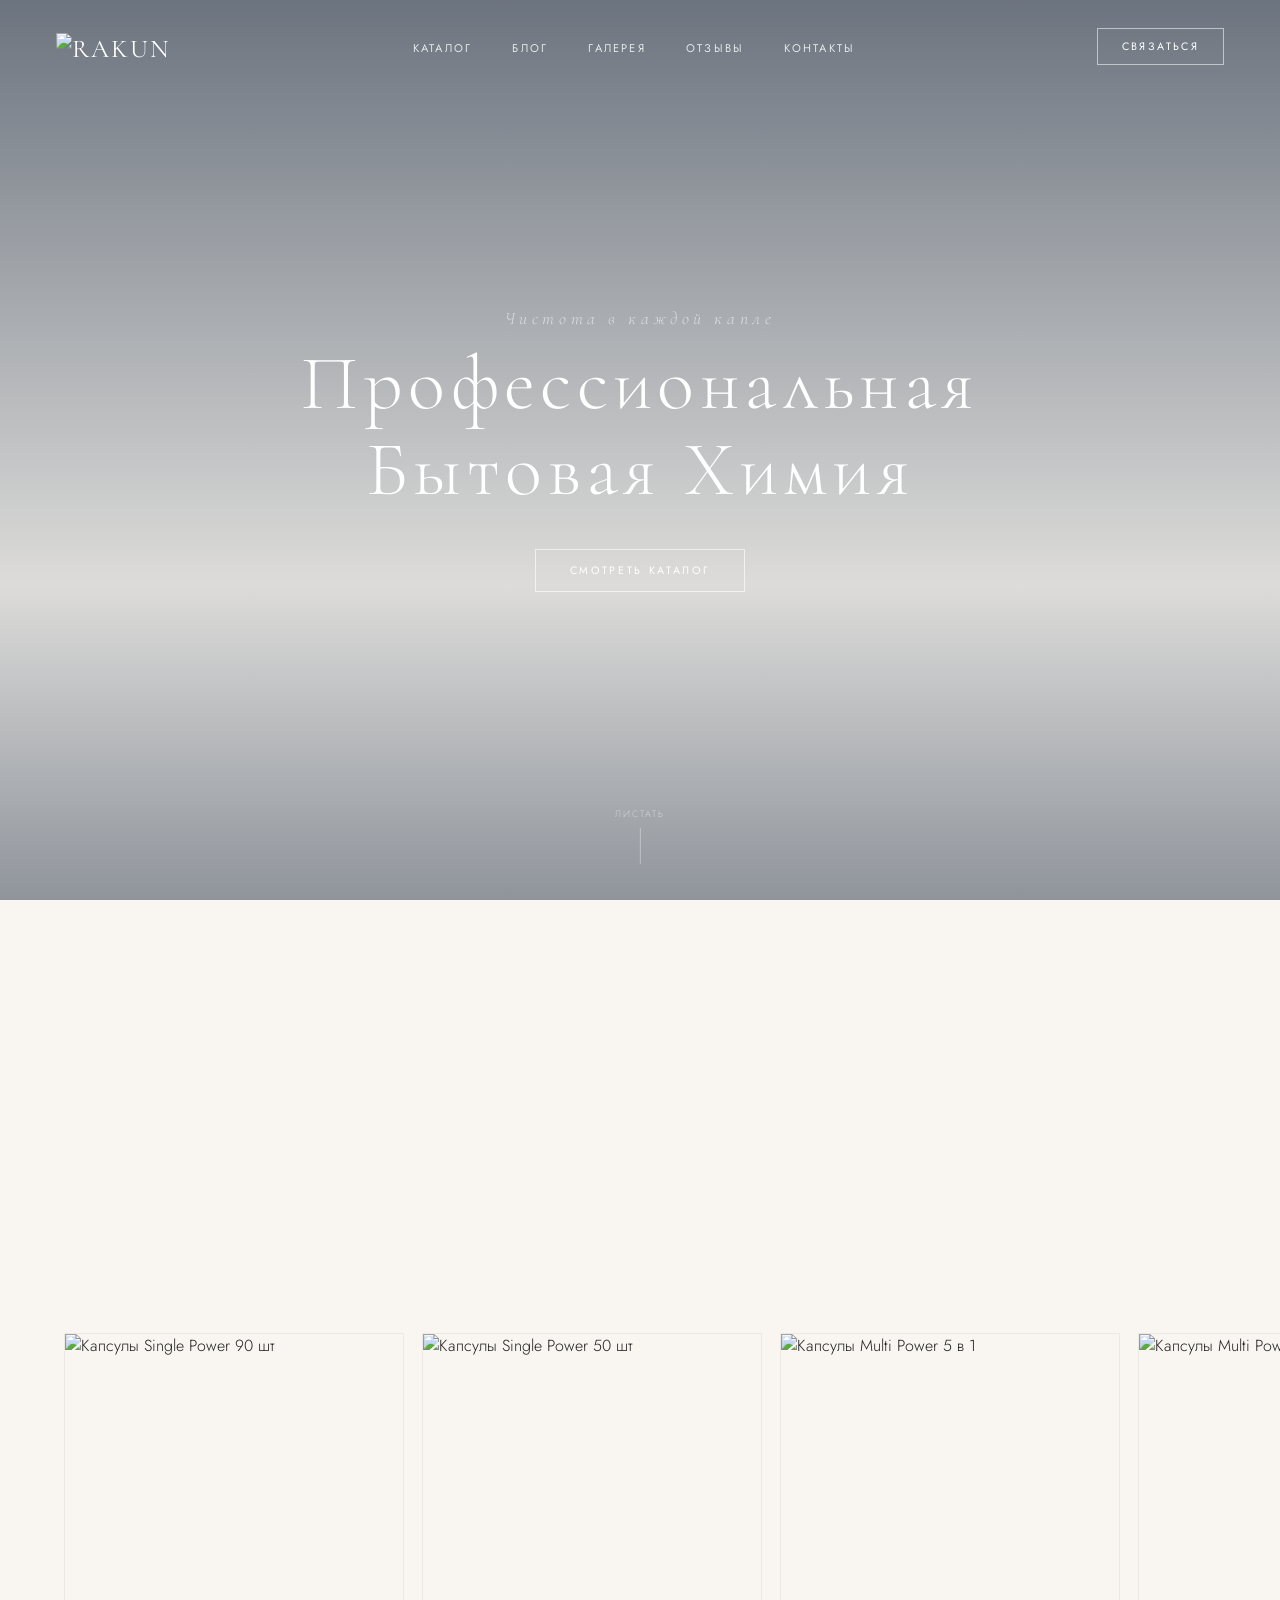
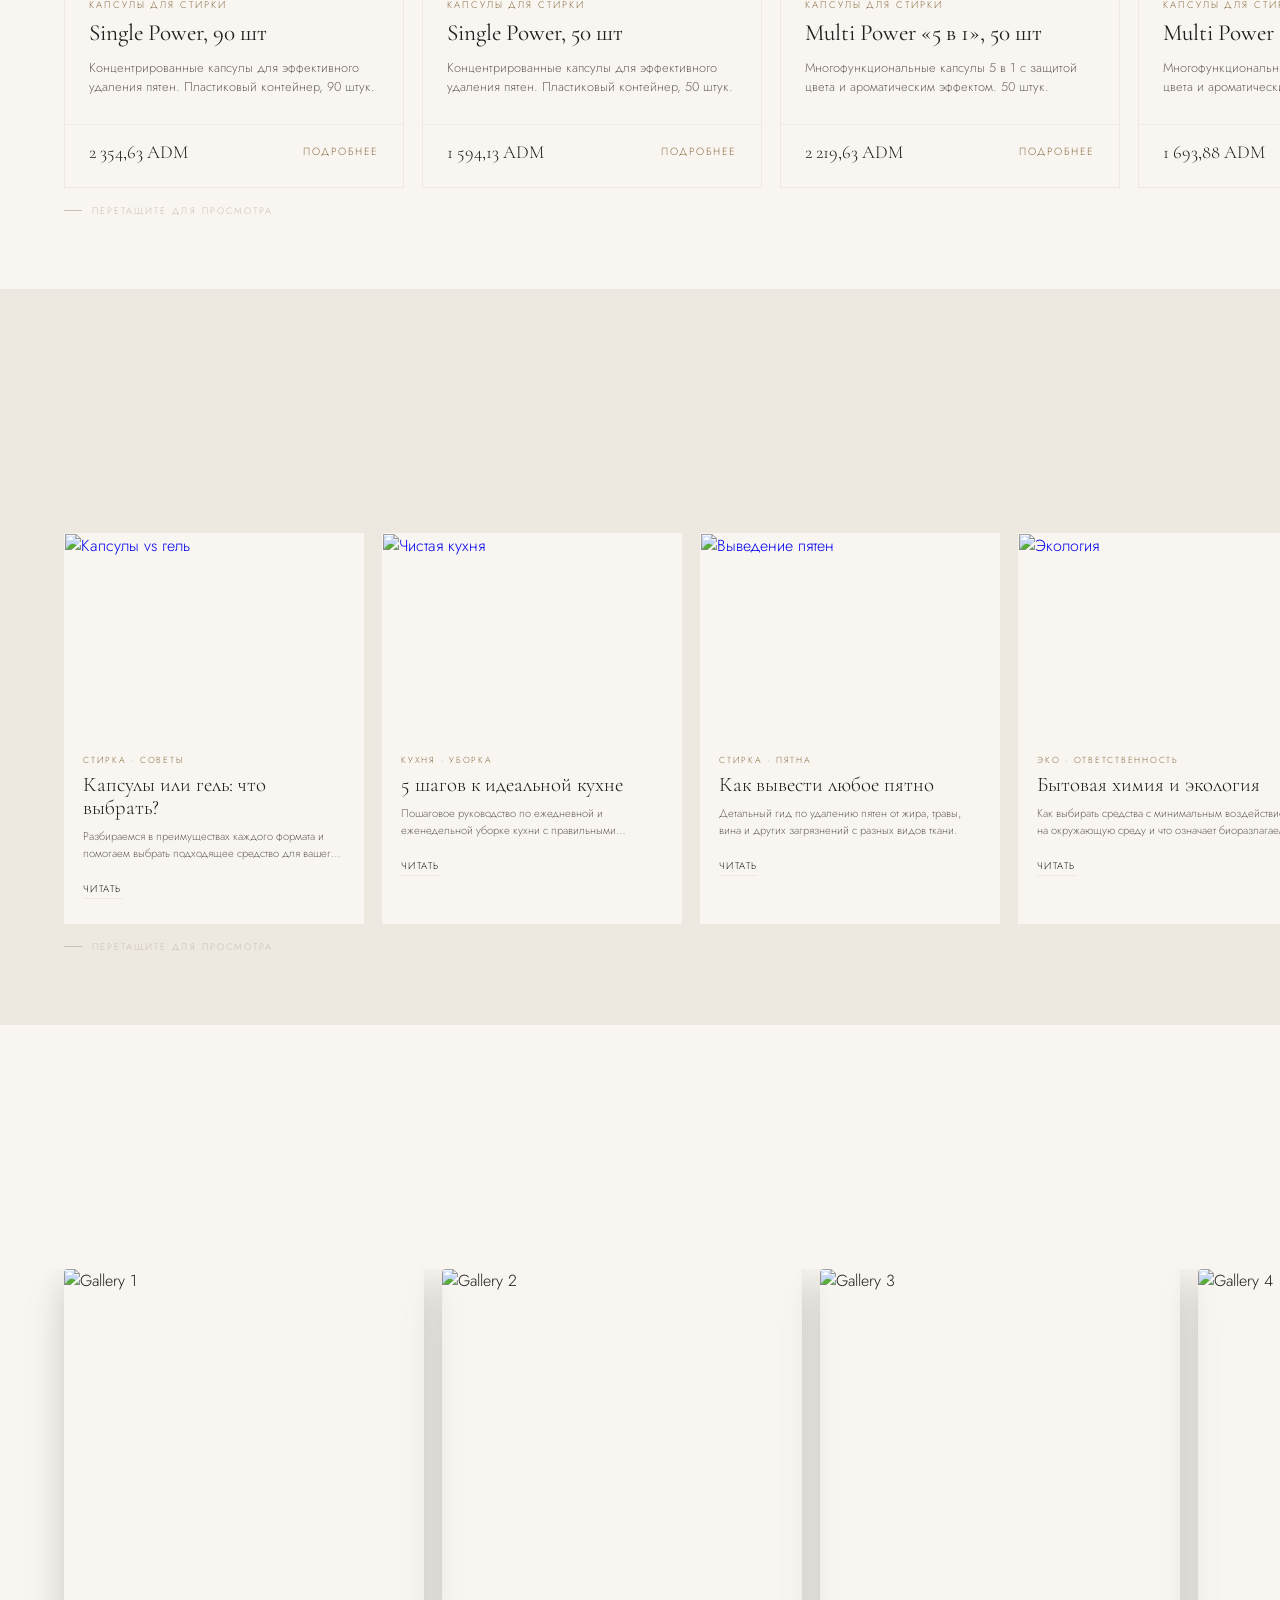
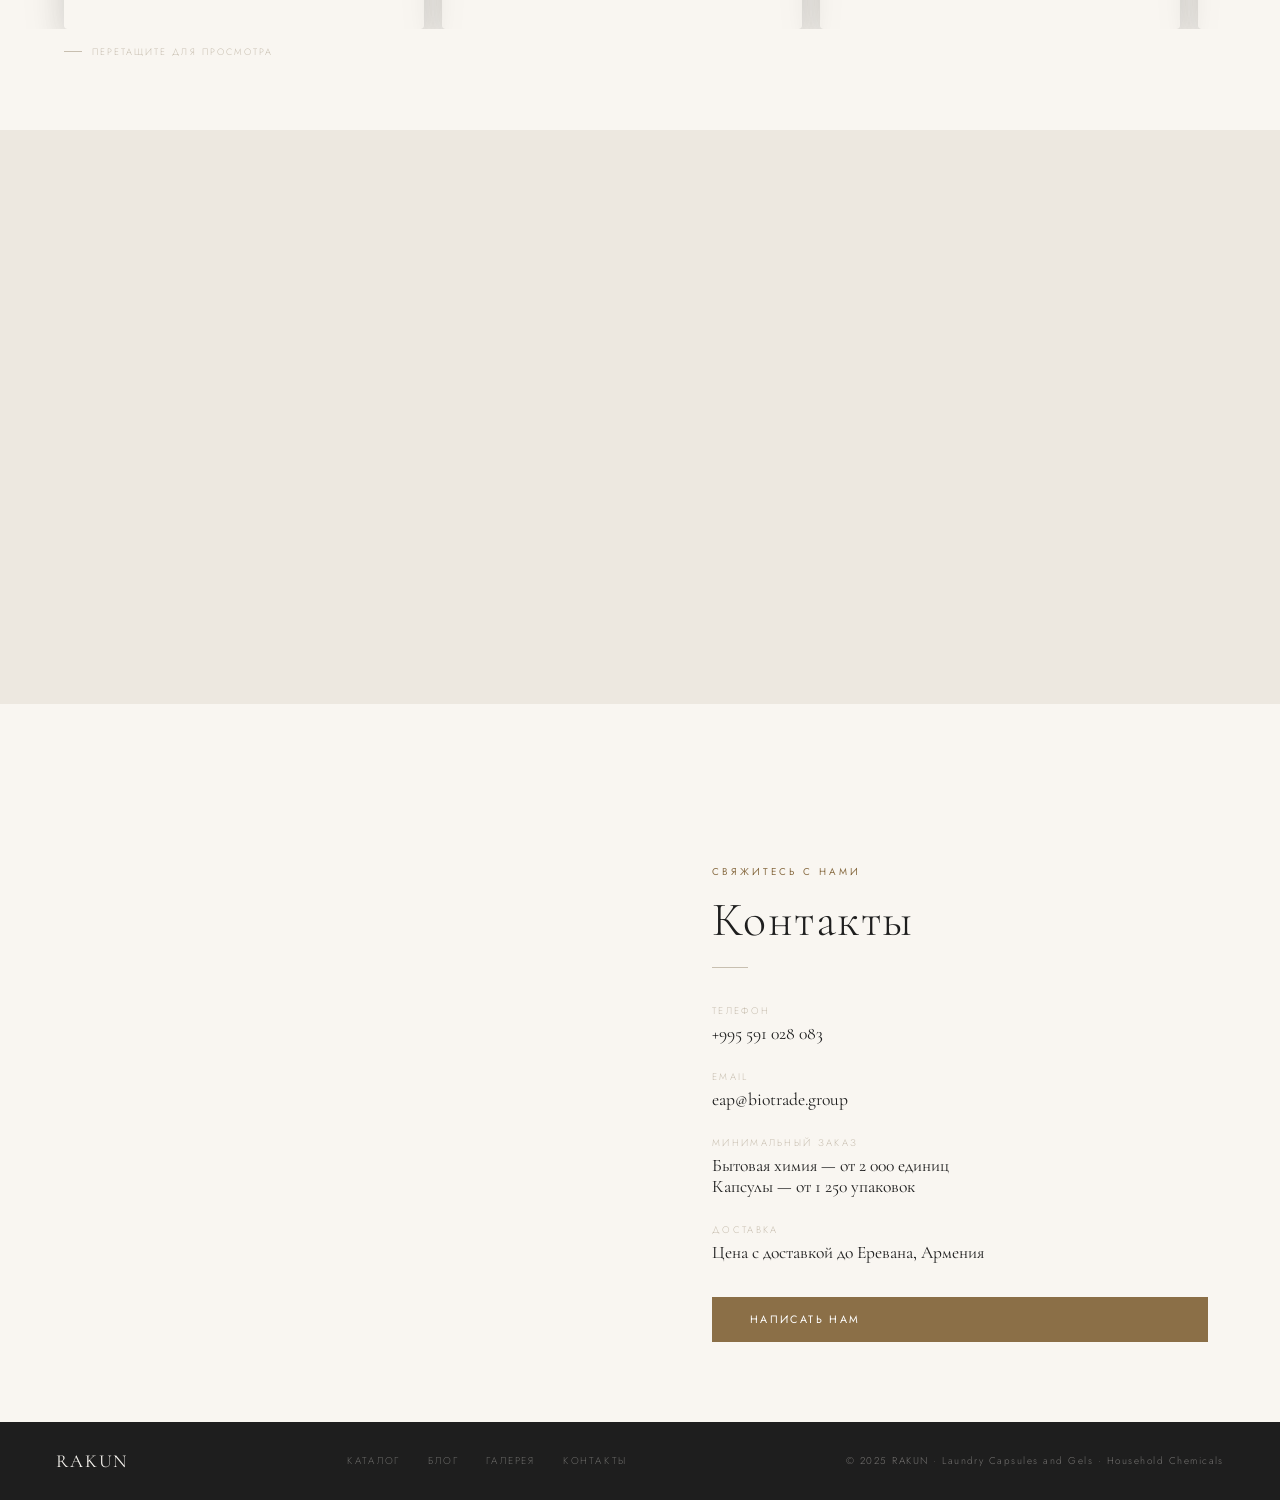
==== index.html @ c7fcb6db "Rename ai_studio_code (39).html to index.html" ====
<!DOCTYPE html>
<html lang="ru">
<head>
  <meta charset="UTF-8">
  <meta name="viewport" content="width=device-width, initial-scale=1.0">
  <title>RAKUN — Бытовая химия и средства для стирки</title>
  <link rel="stylesheet" href="https://unpkg.com/flickity@2/dist/flickity.min.css">
  <link href="https://fonts.googleapis.com/css2?family=Cormorant+Garamond:ital,wght@0,300;0,400;0,500;1,300;1,400&family=Jost:wght@300;400;500&display=swap" rel="stylesheet">
  <link href="https://fonts.googleapis.com/css2?family=Material+Symbols+Outlined:wght,FILL@100..700,0..1&display=swap" rel="stylesheet"/>

  <style>
    *, *::before, *::after { box-sizing: border-box; margin: 0; padding: 0; }

    :root {
      --ivory: #f9f6f1;
      --sand: #ede8e0;
      --stone: #c8bfb0;
      --charcoal: #1e1e1e;
      --warm-gray: #6b6560;
      --accent: #8b6f47;
      --accent-light: #c4a882;
    }

    html { scroll-behavior: smooth; }

    body {
      background: var(--ivory);
      color: var(--charcoal);
      font-family: 'Jost', sans-serif;
      font-weight: 300;
      overflow-x: hidden;
    }

    /* ─── NAV (DESKTOP) ─────────────────────────────── */
    nav#main-nav {
      position: fixed;
      top: 0; left: 0; right: 0;
      width: 100%;
      z-index: 1000;
      display: flex;
      align-items: center;
      justify-content: space-between;
      padding: 28px 56px;
      transition: background 0.5s, padding 0.4s;
      background: transparent;
    }

    nav#main-nav.scrolled {
      background: rgba(249,246,241,0.94);
      backdrop-filter: blur(14px);
      padding: 18px 56px;
      border-bottom: 1px solid var(--sand);
    }

    .nav-logo {
      font-family: 'Cormorant Garamond', serif;
      font-size: 1.6rem;
      font-weight: 400;
      letter-spacing: 0.08em;
      color: #fff;
      text-decoration: none;
      transition: color 0.4s;
    }
    nav#main-nav.scrolled .nav-logo { color: var(--charcoal); }

    .nav-links {
      display: flex;
      gap: 40px;
      list-style: none;
    }

    .nav-links a {
      font-family: 'Jost', sans-serif;
      font-size: 0.7rem;
      font-weight: 400;
      text-transform: uppercase;
      letter-spacing: 0.2em;
      color: rgba(255,255,255,0.82);
      text-decoration: none;
      transition: color 0.3s;
      position: relative;
    }

    .nav-links a::after {
      content: '';
      position: absolute;
      bottom: -4px; left: 0;
      width: 0; height: 1px;
      background: currentColor;
      transition: width 0.35s;
    }

    .nav-links a:hover::after { width: 100%; }
    nav#main-nav.scrolled .nav-links a { color: var(--warm-gray); }
    nav#main-nav.scrolled .nav-links a:hover { color: var(--accent); }

    .nav-cta {
      font-family: 'Jost', sans-serif;
      font-size: 0.67rem;
      font-weight: 400;
      text-transform: uppercase;
      letter-spacing: 0.22em;
      color: #fff;
      border: 1px solid rgba(255,255,255,0.55);
      padding: 10px 24px;
      text-decoration: none;
      transition: all 0.3s;
    }
    .nav-cta:hover { background: #fff; color: var(--charcoal); }
    nav#main-nav.scrolled .nav-cta { color: var(--accent); border-color: var(--accent); }
    nav#main-nav.scrolled .nav-cta:hover { background: var(--accent); color: #fff; }

    /* ─── MOBILE HEADER & MENU ─────────────────────── */
    .mobile-header {
      display: none;
      position: fixed;
      top: 0; left: 0; right: 0;
      z-index: 1050;
      background: rgba(249, 246, 241, 0.8);
      backdrop-filter: blur(12px);
      -webkit-backdrop-filter: blur(12px);
      padding: 20px 24px;
      justify-content: space-between;
      align-items: center;
      border-bottom: 1px solid rgba(0,0,0,0.05);
    }

    .mobile-logo {
      font-family: 'Cormorant Garamond', serif;
      font-size: 1.25rem;
      letter-spacing: 0.1em;
      color: #ffffff;
    }

    .mobile-hamburger {
      display: flex;
      flex-direction: column;
      gap: 6px;
      align-items: flex-end;
      background: none;
      border: none;
      cursor: pointer;
      padding: 4px;
    }

    .mobile-hamburger .line-1,
    .mobile-hamburger .line-2 {
      display: block;
      height: 1px;
      background: #ffffff;
      transition: width 0.3s;
    }

    .mobile-hamburger .line-1 { width: 24px; }
    .mobile-hamburger .line-2 { width: 16px; }
    .mobile-hamburger:hover .line-1 { width: 16px; }

    .mobile-menu-overlay {
      position: fixed;
      inset: 0;
      z-index: 1100;
      background: rgba(250, 249, 246, 0.92);
      backdrop-filter: blur(24px);
      -webkit-backdrop-filter: blur(24px);
      display: flex;
      flex-direction: column;
      transform: translateX(100%);
      transition: transform 0.7s ease-in-out;
    }

    .mobile-menu-overlay.open {
      transform: translateX(0);
    }

    .mobile-menu-top {
      display: flex;
      justify-content: space-between;
      align-items: center;
      padding: 20px 24px;
      border-bottom: 1px solid rgba(0,0,0,0.05);
      flex-shrink: 0;
    }

    .mobile-close {
      background: none;
      border: none;
      color: var(--charcoal);
      cursor: pointer;
      display: flex;
      align-items: center;
      justify-content: center;
    }

    .mobile-close .material-symbols-outlined {
      font-size: 30px;
      font-variation-settings: 'FILL' 0, 'wght' 200, 'GRAD' 0, 'opsz' 24;
    }

    .mobile-menu-nav {
      flex: 1;
      display: flex;
      flex-direction: column;
      justify-content: center;
      padding: 0 40px;
      gap: 32px;
    }

    .mobile-menu-nav a {
      font-family: 'Cormorant Garamond', serif;
      font-size: 3rem;
      color: var(--charcoal);
      text-decoration: none;
      opacity: 0;
      transform: translateY(16px);
      transition: opacity 0.5s ease, transform 0.5s ease, padding 0.3s ease;
      line-height: 1;
    }

    .mobile-menu-overlay.open .mobile-menu-nav a {
      opacity: 1;
      transform: translateY(0);
    }

    .mobile-menu-nav a:hover {
      font-style: italic;
      padding-left: 16px;
    }

    .mobile-menu-nav a:nth-child(1) { transition-delay: 0.1s; }
    .mobile-menu-nav a:nth-child(2) { transition-delay: 0.2s; }
    .mobile-menu-nav a:nth-child(3) { transition-delay: 0.3s; }
    .mobile-menu-nav a:nth-child(4) { transition-delay: 0.4s; }
    .mobile-menu-nav a:nth-child(5) { transition-delay: 0.5s; }

    .mobile-menu-bottom {
      padding: 0 40px 64px;
      display: flex;
      flex-direction: column;
      gap: 24px;
      flex-shrink: 0;
    }

    .mobile-menu-line {
      width: 48px;
      height: 1px;
      background: var(--accent);
    }

    .mobile-menu-inquiries {
      display: flex;
      flex-direction: column;
      gap: 4px;
    }

    .mobile-menu-inquiries .label {
      font-family: 'Jost', sans-serif;
      font-size: 10px;
      text-transform: uppercase;
      letter-spacing: 0.2em;
      color: var(--accent);
    }

    .mobile-menu-inquiries .value {
      font-family: 'Cormorant Garamond', serif;
      font-size: 1.25rem;
      color: var(--charcoal);
    }

    .mobile-menu-socials {
      display: flex;
      gap: 24px;
      padding-top: 16px;
    }

    .mobile-menu-socials a {
      font-family: 'Jost', sans-serif;
      font-size: 10px;
      text-transform: uppercase;
      letter-spacing: 0.2em;
      color: var(--charcoal);
      text-decoration: none;
      font-weight: 500;
    }

    /* ─── HERO ────────────────────────────────────────── */
    .hero-slider {
      width: 100%;
      height: 100vh;
      overflow: hidden;
    }

    .hero-slider .carousel-cell {
      width: 100%;
      height: 100%;
      background-repeat: no-repeat;
      background-size: cover;
      background-position: center;
      position: relative;
    }

    .overlay {
      position: absolute;
      inset: 0;
      background: linear-gradient(to bottom, rgba(14,29,51,0.6) 0%, rgba(14,29,51,0.12) 65%, rgba(14,29,51,0.45) 100%);
      z-index: 1;
    }

    .hero-slider .carousel-cell .inner {
      position: absolute;
      top: 50%; left: 50%;
      transform: translate(-50%, -50%);
      color: #fff;
      text-align: center;
      z-index: 2;
      max-width: 820px;
      width: 100%;
      padding: 0 24px;
    }

    .hero-slider .inner .subtitle {
      font-family: 'Cormorant Garamond', serif;
      font-size: 1.1rem;
      font-weight: 300;
      font-style: italic;
      letter-spacing: 0.26em;
      color: rgba(255,255,255,0.6);
      margin-bottom: 12px;
      display: block;
    }

    .hero-slider .inner .title {
      font-family: 'Cormorant Garamond', serif;
      font-size: clamp(2.6rem, 6vw, 5rem);
      font-weight: 300;
      letter-spacing: 0.07em;
      line-height: 1.12;
      margin-bottom: 36px;
    }

    .hero-slider .inner .btn {
      display: inline-block;
      font-family: 'Jost', sans-serif;
      font-size: 0.67rem;
      font-weight: 400;
      text-transform: uppercase;
      letter-spacing: 0.25em;
      color: #fff;
      border: 1px solid rgba(255,255,255,0.65);
      padding: 13px 34px;
      text-decoration: none;
      transition: all 0.3s;
    }
    .hero-slider .inner .btn:hover { background: #fff; color: var(--charcoal); }

    .flickity-prev-next-button { width: 56px; height: 56px; background: transparent; }
    .flickity-prev-next-button:hover { background: transparent; }
    .flickity-prev-next-button .arrow { fill: rgba(255,255,255,0.75); }
    .flickity-page-dots { bottom: 32px; }
    .flickity-page-dots .dot {
      width: 28px; height: 2px; opacity: 1;
      background: rgba(255,255,255,0.35); border: none; border-radius: 0; margin: 0 4px;
    }
    .flickity-page-dots .dot.is-selected { background: var(--accent-light); }

    .scroll-hint {
      position: absolute;
      bottom: 36px; left: 50%;
      transform: translateX(-50%);
      z-index: 10;
      display: flex;
      flex-direction: column;
      align-items: center;
      gap: 8px;
      color: rgba(255,255,255,0.5);
      font-size: 0.58rem;
      font-family: 'Jost', sans-serif;
      letter-spacing: 0.22em;
      text-transform: uppercase;
      pointer-events: none;
    }

    .scroll-line {
      width: 1px; height: 36px;
      background: rgba(255,255,255,0.35);
      animation: pulse 2s ease-in-out infinite;
    }

    @keyframes pulse { 0%,100%{opacity:0.35} 50%{opacity:0.9} }

    /* ─── SECTION COMMON ─────────────────────────────── */
    section { scroll-margin-top: 80px; }

    .section-label {
      display: block;
      font-family: 'Jost', sans-serif;
      font-size: 0.62rem;
      font-weight: 400;
      text-transform: uppercase;
      letter-spacing: 0.3em;
      color: var(--accent);
      margin-bottom: 12px;
    }

    .section-title {
      font-family: 'Cormorant Garamond', serif;
      font-size: clamp(1.9rem, 4vw, 3rem);
      font-weight: 300;
      color: var(--charcoal);
      letter-spacing: 0.03em;
    }

    .section-divider {
      width: 36px; height: 1px;
      background: var(--stone);
      margin-top: 18px;
    }

    /* ─── DRAG CAROUSEL ─────────────────────────────── */
    .drag-section {
      padding: 96px 0 72px;
      overflow: hidden;
    }

    .drag-section .section-header {
      padding: 0 64px;
      margin-bottom: 44px;
    }

    .drag-track-container {
      overflow: hidden;
    }

    .image-track {
      display: flex;
      gap: 18px;
      position: relative;
      left: 64px;
      user-select: none;
      cursor: grab;
      padding-right: 64px;
      width: max-content;
    }
    .image-track:active { cursor: grabbing; }

    /* ─── PRODUCT CARDS ─────────────────────────────── */
    .image-track .card-room-new {
      flex-shrink: 0;
      width: 340px;
      background-color: var(--ivory);
      border: 1px solid var(--sand);
      display: flex;
      flex-direction: column;
      transition: border-color 0.3s ease, transform 0.3s ease;
    }
    .image-track .card-room-new:hover {
      border-color: var(--accent-light);
      transform: translateY(-4px);
    }
    .image-track .card-room-new img {
      width: 100%;
      height: 240px;
      object-fit: cover;
      display: block;
      pointer-events: none;
    }
    .image-track .card-room-new .card-body {
      padding: 24px 24px 16px;
      flex-grow: 1;
      display: flex;
      flex-direction: column;
    }
    .image-track .card-room-new .card-category {
      font-family: 'Jost', sans-serif;
      font-size: 0.6rem;
      text-transform: uppercase;
      letter-spacing: 0.2em;
      color: var(--accent);
      margin-bottom: 8px;
      display: block;
    }
    .image-track .card-room-new .card-title {
      font-family: 'Cormorant Garamond', serif;
      font-size: 1.45rem;
      font-weight: 400;
      color: var(--charcoal);
      line-height: 1.2;
      margin-bottom: 10px;
    }
    .image-track .card-room-new .card-desc {
      font-family: 'Jost', sans-serif;
      font-size: 0.8rem;
      color: var(--warm-gray);
      line-height: 1.5;
      margin-bottom: 12px;
      display: -webkit-box;
      -webkit-line-clamp: 2;
      -webkit-box-orient: vertical;
      overflow: hidden;
    }
    .image-track .card-room-new .card-footer {
      margin-top: auto;
      padding: 16px 24px 24px;
      border-top: 1px solid rgba(0,0,0,0.04);
      display: flex;
      justify-content: space-between;
      align-items: center;
    }
    .image-track .card-room-new .card-price {
      font-family: 'Cormorant Garamond', serif;
      font-size: 1.15rem;
      color: var(--charcoal);
    }
    .image-track .card-room-new .card-link {
      font-family: 'Jost', sans-serif;
      font-size: 0.65rem;
      text-transform: uppercase;
      letter-spacing: 0.15em;
      color: var(--accent);
      text-decoration: none;
      border-bottom: 1px solid transparent;
      transition: border-color 0.3s;
    }
    .image-track .card-room-new .card-link:hover {
      border-color: var(--accent);
    }

    /* ─── BLOG ARTICLE CARDS ───────────────────────── */
    .image-track .service-card {
      flex-shrink: 0;
      width: 300px;
      background: var(--ivory);
      text-decoration: none;
      transition: transform 0.3s ease, box-shadow 0.3s ease;
      border: 1px solid transparent;
      display: block;
    }
    .image-track .service-card:hover {
       transform: translateY(-5px);
       box-shadow: 0 10px 30px rgba(0,0,0,0.05);
       border-color: var(--sand);
    }

    .service-card-img {
      height: 200px; width: 100%; overflow: hidden;
    }
    .service-card-img img {
      width: 100%; height: 100%; object-fit: cover;
      transition: transform 0.5s ease;
      display: block;
      pointer-events: none;
    }
    .image-track .service-card:hover .service-card-img img {
      transform: scale(1.05);
    }

    .service-card-body {
      padding: 20px 18px 24px;
      display: flex; flex-direction: column;
    }

    .service-card-cat {
      font-family: 'Jost', sans-serif;
      font-size: 0.55rem; text-transform: uppercase; letter-spacing: 0.2em;
      color: var(--accent); margin-bottom: 8px; display: block;
    }

    .service-card-title {
      font-family: 'Cormorant Garamond', serif; font-size: 1.3rem;
      font-weight: 300; color: var(--charcoal);
      margin-bottom: 8px; line-height: 1.1; display: block;
    }

    .service-card-desc {
      font-family: 'Jost', sans-serif;
      font-size: 0.7rem; color: var(--warm-gray);
      line-height: 1.5; margin-bottom: 20px;
      display: -webkit-box; -webkit-line-clamp: 2; -webkit-box-orient: vertical; overflow: hidden;
    }

    .service-card-link {
      font-family: 'Jost', sans-serif;
      font-size: 0.6rem; text-transform: uppercase; letter-spacing: 0.15em;
      color: var(--charcoal); border-bottom: 1px solid var(--sand);
      align-self: flex-start; padding-bottom: 2px;
      transition: color 0.3s, border-color 0.3s;
    }
    .image-track .service-card:hover .service-card-link {
      color: var(--accent); border-color: var(--accent);
    }

    /* ─── GALLERY CARDS ─────────────────────────────── */
    .image-track .card {
      flex-shrink: 0;
      position: relative;
      overflow: hidden;
      border-radius: 4px;
      box-shadow:
        0 10px 30px rgba(30,30,30,0.12),
        0 20px 50px rgba(30,30,30,0.08);
      transition: box-shadow 0.4s ease, transform 0.4s ease;
    }

    .image-track .card:hover {
      box-shadow:
        0 15px 40px rgba(30,30,30,0.15),
        0 30px 70px rgba(30,30,30,0.12);
      transform: translateY(-6px);
    }

    .card-gallery img {
      width: 40vmin;
      height: 40vmin;
      min-width: 240px;
      max-width: 400px;
      min-height: 240px;
      max-height: 400px;
      object-fit: cover;
      pointer-events: none;
      display: block;
    }

    .card-label {
      position: absolute;
      bottom: 0; left: 0; right: 0;
      padding: 36px 18px 18px;
      background: linear-gradient(to top, rgba(14,29,51,0.82) 0%, transparent 100%);
      color: #fff;
    }

    .card-label h3 {
      font-family: 'Cormorant Garamond', serif;
      font-size: 1.08rem;
      font-weight: 300;
      letter-spacing: 0.05em;
      margin-bottom: 3px;
    }

    .card-label p {
      font-family: 'Jost', sans-serif;
      font-size: 0.6rem;
      letter-spacing: 0.14em;
      color: rgba(255,255,255,0.62);
    }

    .drag-hint {
      display: flex;
      align-items: center;
      gap: 10px;
      font-family: 'Jost', sans-serif;
      font-size: 0.58rem;
      letter-spacing: 0.22em;
      text-transform: uppercase;
      color: var(--stone);
      padding: 16px 64px 0;
    }

    .drag-hint::before {
      content: '';
      display: block;
      width: 18px; height: 1px;
      background: var(--stone);
    }

    /* ─── STATS ──────────────────────────────────────── */
    .stats-row {
      display: grid;
      grid-template-columns: repeat(4, 1fr);
      border-top: 1px solid var(--sand);
      border-bottom: 1px solid var(--sand);
    }

    .stat-item {
      padding: 52px 40px;
      text-align: center;
      border-right: 1px solid var(--sand);
    }
    .stat-item:last-child { border-right: none; }

    .stat-num {
      font-family: 'Cormorant Garamond', serif;
      font-size: 2.8rem;
      font-weight: 300;
      color: var(--accent);
      display: block;
      margin-bottom: 6px;
    }

    .stat-label {
      font-family: 'Jost', sans-serif;
      font-size: 0.62rem;
      text-transform: uppercase;
      letter-spacing: 0.2em;
      color: var(--warm-gray);
    }

    /* ─── REVIEWS ─────────────────────────────────────── */
    #reviews {
      padding: 96px 0 0;
      background: var(--sand);
    }

    #reviews .section-header {
      padding: 0 64px;
      margin-bottom: 52px;
    }

    .reviews-grid {
      display: grid;
      grid-template-columns: repeat(3, 1fr);
      gap: 2px;
    }

    .review-card {
      background: var(--ivory);
      padding: 44px 40px;
      box-shadow:
        0 2px 8px rgba(30,30,30,0.055),
        0 6px 22px rgba(30,30,30,0.05);
    }

    .review-quote {
      font-family: 'Cormorant Garamond', serif;
      font-size: 3.4rem;
      line-height: 0.5;
      color: var(--stone);
      margin-bottom: 20px;
      display: block;
    }

    .review-text {
      font-family: 'Cormorant Garamond', serif;
      font-size: 1.05rem;
      font-style: italic;
      font-weight: 300;
      line-height: 1.75;
      color: var(--charcoal);
      margin-bottom: 28px;
    }

    .review-author { display: flex; flex-direction: column; gap: 4px; }

    .review-name {
      font-family: 'Jost', sans-serif;
      font-size: 0.68rem;
      font-weight: 500;
      letter-spacing: 0.14em;
      text-transform: uppercase;
      color: var(--charcoal);
    }

    .review-from {
      font-family: 'Jost', sans-serif;
      font-size: 0.62rem;
      color: var(--stone);
      letter-spacing: 0.1em;
    }

    .stars {
      color: var(--accent);
      font-size: 0.78rem;
      letter-spacing: 2px;
      margin-bottom: 18px;
    }

    /* ─── CONTACTS ─────────────────────────────────────── */
    #contacts {
      display: grid;
      grid-template-columns: 1fr 1fr;
      margin-top: 80px;
    }

    .contact-map { height: 500px; overflow: hidden; }
    .contact-map iframe { width: 100%; height: 100%; border: none; filter: grayscale(25%); }

    .contact-info {
      padding: 80px 72px;
      display: flex;
      flex-direction: column;
      justify-content: center;
    }

    .contact-info .section-divider { margin: 18px 0 36px; }

    .contact-detail { margin-bottom: 26px; }

    .contact-detail-label {
      font-family: 'Jost', sans-serif;
      font-size: 0.6rem;
      text-transform: uppercase;
      letter-spacing: 0.24em;
      color: var(--stone);
      margin-bottom: 5px;
    }

    .contact-detail-value {
      font-family: 'Cormorant Garamond', serif;
      font-size: 1.1rem;
      font-weight: 400;
      color: var(--charcoal);
      text-decoration: none;
      display: block;
      transition: color 0.3s;
    }
    a.contact-detail-value:hover { color: var(--accent); }

    .btn-accent {
      display: inline-block;
      font-family: 'Jost', sans-serif;
      font-size: 0.67rem;
      font-weight: 400;
      text-transform: uppercase;
      letter-spacing: 0.22em;
      color: #fff;
      background: var(--accent);
      padding: 15px 38px;
      text-decoration: none;
      transition: background 0.3s;
      margin-top: 8px;
    }
    .btn-accent:hover { background: var(--charcoal); }

    /* ─── FOOTER ─────────────────────────────────────── */
    footer {
      background: var(--charcoal);
      color: rgba(249,246,241,0.4);
      display: flex;
      align-items: center;
      justify-content: space-between;
      padding: 28px 56px;
      font-family: 'Jost', sans-serif;
      font-size: 0.62rem;
      letter-spacing: 0.15em;
    }

    .footer-logo {
      font-family: 'Cormorant Garamond', serif;
      font-size: 1.15rem;
      font-weight: 400;
      color: var(--ivory);
      letter-spacing: 0.1em;
    }

    .footer-links { display: flex; gap: 28px; }
    .footer-links a {
      color: rgba(249,246,241,0.35);
      text-decoration: none;
      text-transform: uppercase;
      letter-spacing: 0.18em;
      transition: color 0.3s;
    }
    .footer-links a:hover { color: var(--accent-light); }

    /* ─── FADE IN ────────────────────────────────────── */
    .fade-in {
      opacity: 0;
      transform: translateY(20px);
      transition: opacity 0.7s ease, transform 0.7s ease;
    }
    .fade-in.visible { opacity: 1; transform: none; }

    /* ─── RESPONSIVE ─────────────────────────────────── */
    @media (max-width: 1024px) {
      nav#main-nav { display: none; }
      .mobile-header { display: flex; }

      .drag-section .section-header { padding: 0 32px; }
      .image-track { left: 32px; padding-right: 32px; }
      .drag-hint { padding: 14px 32px 0; }

      .stats-row { grid-template-columns: repeat(2, 1fr); }
      .stat-item:nth-child(2) { border-right: none; }
      .stat-item:nth-child(3) { border-top: 1px solid var(--sand); }

      .reviews-grid { grid-template-columns: 1fr; gap: 2px; }
      #reviews .section-header { padding: 0 32px; }

      #contacts {
        grid-template-columns: 1fr;
        margin-top: 0;
      }
      .contact-map { height: 280px; }
      .contact-info { padding: 56px 32px; }

      footer { flex-direction: column; gap: 20px; text-align: center; padding: 28px 24px; }
      .footer-links { gap: 20px; }
    }

    @media (max-width: 640px) {
      .hero-slider .inner .title { font-size: 2.2rem; }
      .stat-item { padding: 36px 20px; }
      .review-card { padding: 32px 24px; }
      .contact-info { padding: 48px 24px; }

      .image-track .card-room-new {
        width: 280px;
      }
      .image-track .card-room-new img {
        height: 200px;
      }
      .image-track .service-card { width: 260px; }
      .service-card-img { height: 160px; }
    }
  </style>
</head>
<body>

  <!-- ─── NAV (DESKTOP) ───────────────────────────── -->
  <nav id="main-nav">
    <a href="#hero" class="nav-logo"><img src="https://i.postimg.cc/vTzZwbyh/f7b002e8-bc76-4267-99bc-e8d3df3d5250-0.png" alt="RAKUN" style="height: 1.2em; vertical-align: middle;"></a>
    <ul class="nav-links">
      <li><a href="#products">Каталог</a></li>
      <li><a href="#blog">Блог</a></li>
      <li><a href="#gallery">Галерея</a></li>
      <li><a href="#reviews">Отзывы</a></li>
      <li><a href="#contacts">Контакты</a></li>
    </ul>
    <a href="#contacts" class="nav-cta">Связаться</a>
  </nav>

  <!-- ─── MOBILE HEADER ────────────────────────────── -->
  <header class="mobile-header" id="mobile-header">
    <span class="mobile-logo"><img src="https://i.postimg.cc/vTzZwbyh/f7b002e8-bc76-4267-99bc-e8d3df3d5250-0.png" alt="RAKUN" style="height: 1.2em; vertical-align: middle;"></span>
    <button class="mobile-hamburger" onclick="toggleMobileMenu()">
      <span class="line-1"></span>
      <span class="line-2"></span>
    </button>
  </header>

  <!-- ─── MOBILE MENU OVERLAY ──────────────────────── -->
  <div class="mobile-menu-overlay" id="mobile-menu-overlay">
    <div class="mobile-menu-top">
      <span class="mobile-logo"><img src="https://i.postimg.cc/vTzZwbyh/f7b002e8-bc76-4267-99bc-e8d3df3d5250-0.png" alt="RAKUN" style="height: 1.2em; vertical-align: middle;"></span>
      <button class="mobile-close" onclick="toggleMobileMenu()">
        <span class="material-symbols-outlined">close</span>
      </button>
    </div>
    <nav class="mobile-menu-nav">
      <a href="#products" onclick="toggleMobileMenu()">Каталог</a>
      <a href="#blog" onclick="toggleMobileMenu()">Блог</a>
      <a href="#gallery" onclick="toggleMobileMenu()">Галерея</a>
      <a href="#reviews" onclick="toggleMobileMenu()">Отзывы</a>
      <a href="#contacts" onclick="toggleMobileMenu()">Контакты</a>
    </nav>
    <div class="mobile-menu-bottom">
      <div class="mobile-menu-line"></div>
      <div class="mobile-menu-inquiries">
        <p class="label">Email</p>
        <p class="value">eap@biotrade.group</p>
      </div>
      <div class="mobile-menu-socials">
        <a href="#">Instagram</a>
        <a href="#">Telegram</a>
      </div>
    </div>
  </div>

  <!-- ─── HERO ─────────────────────────────────────── -->
  <section id="hero">
    <div class="hero-slider" data-carousel>
      <div class="carousel-cell" style="background-image:url('https://images.unsplash.com/photo-1585421514284-efb74c2b69ba?auto=format&fit=crop&w=1600&q=80');">
        <div class="overlay"></div>
        <div class="inner">
          <span class="subtitle">Чистота в каждой капле</span>
          <h1 class="title">Профессиональная<br>Бытовая Химия</h1>
          <a href="#products" class="btn">Смотреть каталог</a>
        </div>
      </div>
      <div class="carousel-cell" style="background-image:url('https://images.unsplash.com/photo-1563453392212-326f5e854473?auto=format&fit=crop&w=1600&q=80');">
        <div class="overlay"></div>
        <div class="inner">
          <span class="subtitle">RAKUN — качество, которому доверяют</span>
          <h1 class="title">Капсулы и Гели<br>для Стирки</h1>
          <a href="#products" class="btn">Узнать больше</a>
        </div>
      </div>
      <div class="carousel-cell" style="background-image:url('https://images.unsplash.com/photo-1556909212-d5b604d0c90d?auto=format&fit=crop&w=1600&q=80');">
        <div class="overlay"></div>
        <div class="inner">
          <span class="subtitle">Дом в идеальной чистоте</span>
          <h1 class="title">Средства для<br>Дома и Кухни</h1>
          <a href="#contacts" class="btn">Оптовые заказы</a>
        </div>
      </div>
    </div>
    <div class="scroll-hint">
      <span>Листать</span>
      <div class="scroll-line"></div>
    </div>
  </section>

  <!-- ─── STATS ─────────────────────────────────────── -->
  <div class="stats-row fade-in">
    <div class="stat-item">
      <span class="stat-num">50+</span>
      <span class="stat-label">Позиций в каталоге</span>
    </div>
    <div class="stat-item">
      <span class="stat-num">4.9</span>
      <span class="stat-label">Рейтинг покупателей</span>
    </div>
    <div class="stat-item">
      <span class="stat-num">10+</span>
      <span class="stat-label">Лет на рынке</span>
    </div>
    <div class="stat-item">
      <span class="stat-num">∞</span>
      <span class="stat-label">Чистых домов</span>
    </div>
  </div>

  <!-- ─── PRODUCTS ──────────────────────────────────── -->
  <section id="products" class="drag-section">
    <div class="section-header fade-in">
      <span class="section-label">Наша продукция</span>
      <h2 class="section-title">Каталог товаров</h2>
      <div class="section-divider"></div>
    </div>
    <div class="drag-track-container">
      <div class="image-track" id="rooms-track">

        <!-- Продукт 1 -->
        <div class="card-room-new">
          <img alt="Капсулы Single Power 90 шт" draggable="false" src="https://images.unsplash.com/photo-1585421514738-01798e348b17?auto=format&fit=crop&w=700&q=80"/>
          <div class="card-body">
            <span class="card-category">Капсулы для стирки</span>
            <h3 class="card-title">Single Power, 90 шт</h3>
            <p class="card-desc">Концентрированные капсулы для эффективного удаления пятен. Пластиковый контейнер, 90 штук.</p>
          </div>
          <div class="card-footer">
            <span class="card-price">2 354,63 ADM</span>
            <a class="card-link" href="#">Подробнее</a>
          </div>
        </div>

        <!-- Продукт 2 -->
        <div class="card-room-new">
          <img alt="Капсулы Single Power 50 шт" draggable="false" src="https://images.unsplash.com/photo-1582735689369-4fe89db7114c?auto=format&fit=crop&w=700&q=80"/>
          <div class="card-body">
            <span class="card-category">Капсулы для стирки</span>
            <h3 class="card-title">Single Power, 50 шт</h3>
            <p class="card-desc">Концентрированные капсулы для эффективного удаления пятен. Пластиковый контейнер, 50 штук.</p>
          </div>
          <div class="card-footer">
            <span class="card-price">1 594,13 ADM</span>
            <a class="card-link" href="#">Подробнее</a>
          </div>
        </div>

        <!-- Продукт 3 -->
        <div class="card-room-new">
          <img alt="Капсулы Multi Power 5 в 1" draggable="false" src="https://images.unsplash.com/photo-1574482620826-40685ca5eef2?auto=format&fit=crop&w=700&q=80"/>
          <div class="card-body">
            <span class="card-category">Капсулы для стирки</span>
            <h3 class="card-title">Multi Power «5 в 1», 50 шт</h3>
            <p class="card-desc">Многофункциональные капсулы 5 в 1 с защитой цвета и ароматическим эффектом. 50 штук.</p>
          </div>
          <div class="card-footer">
            <span class="card-price">2 219,63 ADM</span>
            <a class="card-link" href="#">Подробнее</a>
          </div>
        </div>

        <!-- Продукт 4 -->
        <div class="card-room-new">
          <img alt="Капсулы Multi Power 5 в 1, 35 шт" draggable="false" src="https://images.unsplash.com/photo-1545454675-3531b543be5d?auto=format&fit=crop&w=700&q=80"/>
          <div class="card-body">
            <span class="card-category">Капсулы для стирки</span>
            <h3 class="card-title">Multi Power «5 в 1», 35 шт</h3>
            <p class="card-desc">Многофункциональные капсулы 5 в 1 с защитой цвета и ароматическим эффектом. 35 штук.</p>
          </div>
          <div class="card-footer">
            <span class="card-price">1 693,88 ADM</span>
            <a class="card-link" href="#">Подробнее</a>
          </div>
        </div>

        <!-- Продукт 5 -->
        <div class="card-room-new">
          <img alt="Гель для стирки Universal 2L" draggable="false" src="https://images.unsplash.com/photo-1563453392212-326f5e854473?auto=format&fit=crop&w=700&q=80"/>
          <div class="card-body">
            <span class="card-category">Гель для стирки</span>
            <h3 class="card-title">Universal (Perfumed), 2 л</h3>
            <p class="card-desc">Универсальный ароматизированный гель для стирки. Эффективен при температуре от 30°C. Объём 2 литра.</p>
          </div>
          <div class="card-footer">
            <span class="card-price">2 005,54 ADM</span>
            <a class="card-link" href="#">Подробнее</a>
          </div>
        </div>

        <!-- Продукт 6 -->
        <div class="card-room-new">
          <img alt="Гель для стирки Universal 5L" draggable="false" src="https://images.unsplash.com/photo-1585421514284-efb74c2b69ba?auto=format&fit=crop&w=700&q=80"/>
          <div class="card-body">
            <span class="card-category">Гель для стирки</span>
            <h3 class="card-title">Universal (Perfumed), 5 л</h3>
            <p class="card-desc">Экономичный формат универсального ароматизированного геля для стирки. Объём 5 литров.</p>
          </div>
          <div class="card-footer">
            <span class="card-price">3 159,06 ADM</span>
            <a class="card-link" href="#">Подробнее</a>
          </div>
        </div>

        <!-- Продукт 7 -->
        <div class="card-room-new">
          <img alt="Обезжириватель 0.75 л" draggable="false" src="https://images.unsplash.com/photo-1556909212-d5b604d0c90d?auto=format&fit=crop&w=700&q=80"/>
          <div class="card-body">
            <span class="card-category">Бытовая химия</span>
            <h3 class="card-title">Обезжириватель, 0,75 л</h3>
            <p class="card-desc">Эффективный спрей-обезжириватель для кухонных поверхностей, плиты и вытяжки. 750 мл.</p>
          </div>
          <div class="card-footer">
            <span class="card-price">823,45 ADM</span>
            <a class="card-link" href="#">Подробнее</a>
          </div>
        </div>

        <!-- Продукт 8 -->
        <div class="card-room-new">
          <img alt="Средство для стекла 0.75 л" draggable="false" src="https://images.unsplash.com/photo-1558618666-fcd25c85cd64?auto=format&fit=crop&w=700&q=80"/>
          <div class="card-body">
            <span class="card-category">Бытовая химия</span>
            <h3 class="card-title">Средство для стекла, 0,75 л</h3>
            <p class="card-desc">Профессиональный очиститель стекла и зеркал без разводов. Спрей 750 мл.</p>
          </div>
          <div class="card-footer">
            <span class="card-price">823,45 ADM</span>
            <a class="card-link" href="#">Подробнее</a>
          </div>
        </div>

      </div>
    </div>
    <p class="drag-hint">Перетащите для просмотра</p>
  </section>

  <!-- ─── BLOG ──────────────────────────────────────── -->
  <section id="blog" class="drag-section" style="background:var(--sand);">
    <div class="section-header fade-in">
      <span class="section-label">Советы и знания</span>
      <h2 class="section-title">Блог</h2>
      <div class="section-divider"></div>
    </div>
    <div class="drag-track-container">
      <div class="image-track" id="services-track">

        <!-- Статья 1 -->
        <a href="#" class="service-card">
          <div class="service-card-img">
            <img src="https://images.unsplash.com/photo-1585421514284-efb74c2b69ba?auto=format&fit=crop&w=700&q=80" draggable="false" alt="Капсулы vs гель">
          </div>
          <div class="service-card-body">
            <span class="service-card-cat">Стирка · Советы</span>
            <h3 class="service-card-title">Капсулы или гель: что выбрать?</h3>
            <p class="service-card-desc">Разбираемся в преимуществах каждого формата и помогаем выбрать подходящее средство для вашего типа белья.</p>
            <span class="service-card-link">Читать</span>
          </div>
        </a>

        <!-- Статья 2 -->
        <a href="#" class="service-card">
          <div class="service-card-img">
            <img src="https://images.unsplash.com/photo-1556909212-d5b604d0c90d?auto=format&fit=crop&w=700&q=80" draggable="false" alt="Чистая кухня">
          </div>
          <div class="service-card-body">
            <span class="service-card-cat">Кухня · Уборка</span>
            <h3 class="service-card-title">5 шагов к идеальной кухне</h3>
            <p class="service-card-desc">Пошаговое руководство по ежедневной и еженедельной уборке кухни с правильными средствами.</p>
            <span class="service-card-link">Читать</span>
          </div>
        </a>

        <!-- Статья 3 -->
        <a href="#" class="service-card">
          <div class="service-card-img">
            <img src="https://images.unsplash.com/photo-1582735689369-4fe89db7114c?auto=format&fit=crop&w=700&q=80" draggable="false" alt="Выведение пятен">
          </div>
          <div class="service-card-body">
            <span class="service-card-cat">Стирка · Пятна</span>
            <h3 class="service-card-title">Как вывести любое пятно</h3>
            <p class="service-card-desc">Детальный гид по удалению пятен от жира, травы, вина и других загрязнений с разных видов ткани.</p>
            <span class="service-card-link">Читать</span>
          </div>
        </a>

        <!-- Статья 4 -->
        <a href="#" class="service-card">
          <div class="service-card-img">
            <img src="https://images.unsplash.com/photo-1563453392212-326f5e854473?auto=format&fit=crop&w=700&q=80" draggable="false" alt="Экология">
          </div>
          <div class="service-card-body">
            <span class="service-card-cat">Эко · Ответственность</span>
            <h3 class="service-card-title">Бытовая химия и экология</h3>
            <p class="service-card-desc">Как выбирать средства с минимальным воздействием на окружающую среду и что означает биоразлагаемый состав.</p>
            <span class="service-card-link">Читать</span>
          </div>
        </a>

        <!-- Статья 5 -->
        <a href="#" class="service-card">
          <div class="service-card-img">
            <img src="https://images.unsplash.com/photo-1558618666-fcd25c85cd64?auto=format&fit=crop&w=700&q=80" draggable="false" alt="Стекло и зеркала">
          </div>
          <div class="service-card-body">
            <span class="service-card-cat">Лайфхак · Уход</span>
            <h3 class="service-card-title">Зеркала без разводов: секрет</h3>
            <p class="service-card-desc">Простые приёмы для идеальной чистоты зеркальных поверхностей и стеклянных дверей без лишних усилий.</p>
            <span class="service-card-link">Читать</span>
          </div>
        </a>

        <!-- Статья 6 -->
        <a href="#" class="service-card">
          <div class="service-card-img">
            <img src="https://images.unsplash.com/photo-1545454675-3531b543be5d?auto=format&fit=crop&w=700&q=80" draggable="false" alt="Хранение химии">
          </div>
          <div class="service-card-body">
            <span class="service-card-cat">Безопасность · Хранение</span>
            <h3 class="service-card-title">Правила хранения бытовой химии</h3>
            <p class="service-card-desc">Советы по безопасному хранению чистящих средств вдали от детей и продуктов питания.</p>
            <span class="service-card-link">Читать</span>
          </div>
        </a>

      </div>
    </div>
    <p class="drag-hint">Перетащите для просмотра</p>
  </section>

  <!-- ─── GALLERY ───────────────────────────────────── -->
  <section id="gallery" class="drag-section">
    <div class="section-header fade-in">
      <span class="section-label">Наши продукты</span>
      <h2 class="section-title">Галерея</h2>
      <div class="section-divider"></div>
    </div>
    <div class="drag-track-container">
      <div class="image-track" id="gallery-track">
        <div class="card card-gallery">
          <img src="https://images.unsplash.com/photo-1585421514284-efb74c2b69ba?auto=format&fit=crop&w=600&h=600&q=80" draggable="false" alt="Gallery 1">
        </div>
        <div class="card card-gallery">
          <img src="https://images.unsplash.com/photo-1563453392212-326f5e854473?auto=format&fit=crop&w=600&h=600&q=80" draggable="false" alt="Gallery 2">
        </div>
        <div class="card card-gallery">
          <img src="https://images.unsplash.com/photo-1582735689369-4fe89db7114c?auto=format&fit=crop&w=600&h=600&q=80" draggable="false" alt="Gallery 3">
        </div>
        <div class="card card-gallery">
          <img src="https://images.unsplash.com/photo-1556909212-d5b604d0c90d?auto=format&fit=crop&w=600&h=600&q=80" draggable="false" alt="Gallery 4">
        </div>
        <div class="card card-gallery">
          <img src="https://images.unsplash.com/photo-1558618666-fcd25c85cd64?auto=format&fit=crop&w=600&h=600&q=80" draggable="false" alt="Gallery 5">
        </div>
        <div class="card card-gallery">
          <img src="https://images.unsplash.com/photo-1545454675-3531b543be5d?auto=format&fit=crop&w=600&h=600&q=80" draggable="false" alt="Gallery 6">
        </div>
        <div class="card card-gallery">
          <img src="https://images.unsplash.com/photo-1574482620826-40685ca5eef2?auto=format&fit=crop&w=600&h=600&q=80" draggable="false" alt="Gallery 7">
        </div>
        <div class="card card-gallery">
          <img src="https://images.unsplash.com/photo-1585421514738-01798e348b17?auto=format&fit=crop&w=600&h=600&q=80" draggable="false" alt="Gallery 8">
        </div>
      </div>
    </div>
    <p class="drag-hint">Перетащите для просмотра</p>
  </section>

  <!-- ─── REVIEWS ───────────────────────────────────── -->
  <section id="reviews">
    <div class="section-header fade-in">
      <span class="section-label">Голоса клиентов</span>
      <h2 class="section-title">Отзывы</h2>
      <div class="section-divider"></div>
    </div>
    <div class="reviews-grid">
      <div class="review-card fade-in">
        <span class="review-quote">"</span>
        <div class="stars">★★★★★</div>
        <p class="review-text">Заказываю капсулы RAKUN уже больше года. Отстирывает с первого раза, запах приятный и ненавязчивый. Очень удобная упаковка для хранения.</p>
        <div class="review-author">
          <span class="review-name">Анна М.</span>
          <span class="review-from">Ереван, Армения</span>
        </div>
      </div>
      <div class="review-card fade-in" style="transition-delay:0.14s;">
        <span class="review-quote">"</span>
        <div class="stars">★★★★★</div>
        <p class="review-text">Гель для стирки 5 л — отличный выбор для большой семьи. Хватает надолго, эффект заметен даже при стирке в холодной воде. Буду брать снова.</p>
        <div class="review-author">
          <span class="review-name">Давид Г.</span>
          <span class="review-from">Тбилиси, Грузия</span>
        </div>
      </div>
      <div class="review-card fade-in" style="transition-delay:0.28s;">
        <span class="review-quote">"</span>
        <div class="stars">★★★★★</div>
        <p class="review-text">Средство для стекла работает идеально — никаких разводов. Использую и дома, и в офисе. Обезжириватель тоже отличный, кухня блестит.</p>
        <div class="review-author">
          <span class="review-name">Нино К.</span>
          <span class="review-from">Батуми, Грузия</span>
        </div>
      </div>
    </div>
  </section>

  <!-- ─── CONTACTS ──────────────────────────────────── -->
  <section id="contacts">
    <div class="contact-map">
      <iframe
        src="https://www.google.com/maps/embed?pb=!1m18!1m12!1m3!1d47720.97905296636!2d44.74920095!3d41.69411365!2m3!1f0!2f0!3f0!3m2!1i1024!2i768!4f13.1!3m3!1m2!1s0x40440cd7c4f87d35%3A0xa1729e07e07c32be!2sTbilisi%2C%20Georgia!5e0!3m2!1sen!2sus!4v1710000000000"
        allowfullscreen="" loading="lazy" referrerpolicy="no-referrer-when-downgrade">
      </iframe>
    </div>
    <div class="contact-info">
      <span class="section-label">Свяжитесь с нами</span>
      <h2 class="section-title">Контакты</h2>
      <div class="section-divider"></div>
      <div class="contact-detail">
        <div class="contact-detail-label">Телефон</div>
        <a href="tel:+995591028083" class="contact-detail-value">+995 591 028 083</a>
      </div>
      <div class="contact-detail">
        <div class="contact-detail-label">Email</div>
        <a href="mailto:eap@biotrade.group" class="contact-detail-value">eap@biotrade.group</a>
      </div>
      <div class="contact-detail">
        <div class="contact-detail-label">Минимальный заказ</div>
        <span class="contact-detail-value">Бытовая химия — от 2 000 единиц<br>Капсулы — от 1 250 упаковок</span>
      </div>
      <div class="contact-detail">
        <div class="contact-detail-label">Доставка</div>
        <span class="contact-detail-value">Цена с доставкой до Еревана, Армения</span>
      </div>
      <a href="mailto:eap@biotrade.group" class="btn-accent">Написать нам</a>
    </div>
  </section>

  <!-- ─── FOOTER ────────────────────────────────────── -->
  <footer>
    <span class="footer-logo">RAKUN</span>
    <div class="footer-links">
      <a href="#products">Каталог</a>
      <a href="#blog">Блог</a>
      <a href="#gallery">Галерея</a>
      <a href="#contacts">Контакты</a>
    </div>
    <span>© 2025 RAKUN · Laundry Capsules and Gels · Household Chemicals</span>
  </footer>

  <!-- ─── SCRIPTS ───────────────────────────────────── -->
  <script src="https://unpkg.com/flickity@2/dist/flickity.pkgd.min.js"></script>
  <script>
  (function () {

    /* ── Hero parallax carousel ── */
    var carousel = document.querySelector('[data-carousel]');
    var slides = document.getElementsByClassName('carousel-cell');
    var flkty = new Flickity(carousel, {
      accessibility: true,
      prevNextButtons: true,
      pageDots: true,
      setGallerySize: false,
      wrapAround: true,
      autoPlay: 5500,
      arrowShape: { x0: 10, x1: 60, y1: 50, x2: 60, y2: 45, x3: 15 }
    });

    flkty.on('scroll', function () {
      flkty.slides.forEach(function (slide, i) {
        var x = (slide.target + flkty.x) * -1 / 3;
        slides[i].style.backgroundPosition = x + 'px center';
      });
    });

    /* ── Nav scroll ── */
    var nav = document.getElementById('main-nav');
    var mobileHeader = document.getElementById('mobile-header');

    function handleScroll() {
      if (nav) {
        nav.classList.toggle('scrolled', window.scrollY > 60);
      }
      if (mobileHeader) {
        if (window.scrollY <= 10) {
          mobileHeader.style.background = 'transparent';
          mobileHeader.style.backdropFilter = 'none';
          mobileHeader.style.borderBottom = 'none';
        } else {
          mobileHeader.style.background = 'rgba(249, 246, 241, 0.8)';
          mobileHeader.style.backdropFilter = 'blur(12px)';
          mobileHeader.style.borderBottom = '1px solid rgba(0,0,0,0.05)';
        }
      }
    }

    window.addEventListener('scroll', handleScroll, { passive: true });
    handleScroll();

    /* ── Mobile menu ── */
    window.toggleMobileMenu = function() {
      var menu = document.getElementById('mobile-menu-overlay');
      var isOpen = menu.classList.contains('open');
      if (isOpen) {
        menu.classList.remove('open');
        document.body.style.overflow = '';
      } else {
        menu.classList.add('open');
        document.body.style.overflow = 'hidden';
      }
    };

    /* ── Bounded drag track ── */
    function initDragTrack(trackId) {
      var track = document.getElementById(trackId);
      if (!track) return;

      var isDown  = false;
      var startX  = 0;
      var currentPx = 0;
      var startPx = 0;

      function getMaxTravel() {
        var containerW = track.parentElement.offsetWidth;
        var trackW = track.scrollWidth;
        var leftOffset = parseFloat(track.style.left) || 64;
        var extra = leftOffset;
        return Math.max(0, trackW - containerW + extra);
      }

      function clampedPx(px) {
        return Math.max(-getMaxTravel(), Math.min(0, px));
      }

      function applyTranslate(px) {
        var clamped = clampedPx(px);
        currentPx = clamped;
        track.style.transform = 'translateX(' + clamped + 'px)';
        return clamped;
      }

      function getClientX(e) {
        if (e.clientX !== undefined) return e.clientX;
        if (e.touches && e.touches[0]) return e.touches[0].clientX;
        return null;
      }

      track.addEventListener('mousedown', function (e) {
        var cx = getClientX(e);
        if (cx === null) return;
        isDown  = true;
        startX  = cx;
        startPx = currentPx;
        track.style.cursor = 'grabbing';
        track.style.transition = 'none';
      });

      window.addEventListener('mouseup', function () {
        if (!isDown) return;
        isDown = false;
        track.style.cursor = 'grab';
        track.style.transition = 'transform 0.35s cubic-bezier(0.25,0.46,0.45,0.94)';
        applyTranslate(currentPx);
      });

      window.addEventListener('mousemove', function (e) {
        if (!isDown) return;
        var cx = getClientX(e);
        if (cx === null) return;
        applyTranslate(startPx + (cx - startX));
      });

      track.addEventListener('touchstart', function (e) {
        var cx = getClientX(e);
        if (cx === null) return;
        isDown  = true;
        startX  = cx;
        startPx = currentPx;
        track.style.transition = 'none';
      }, { passive: true });

      track.addEventListener('touchend', function () {
        isDown = false;
        track.style.transition = 'transform 0.35s cubic-bezier(0.25,0.46,0.45,0.94)';
        applyTranslate(currentPx);
      });

      track.addEventListener('touchmove', function (e) {
        if (!isDown) return;
        var cx = getClientX(e);
        if (cx === null) return;
        applyTranslate(startPx + (cx - startX));
      }, { passive: true });

      track.querySelectorAll('img').forEach(function (img) {
        img.addEventListener('dragstart', function (e) { e.preventDefault(); });
      });
    }

    initDragTrack('rooms-track');
    initDragTrack('services-track');
    initDragTrack('gallery-track');

    /* ── Fade in on scroll ── */
    var fadeEls = document.querySelectorAll('.fade-in');
    var observer = new IntersectionObserver(function(entries) {
      entries.forEach(function(entry) {
        if (entry.isIntersecting) {
          entry.target.classList.add('visible');
        }
      });
    }, { threshold: 0.12 });
    fadeEls.forEach(function(el) { observer.observe(el); });

  }());
  </script>
</body>
</html>
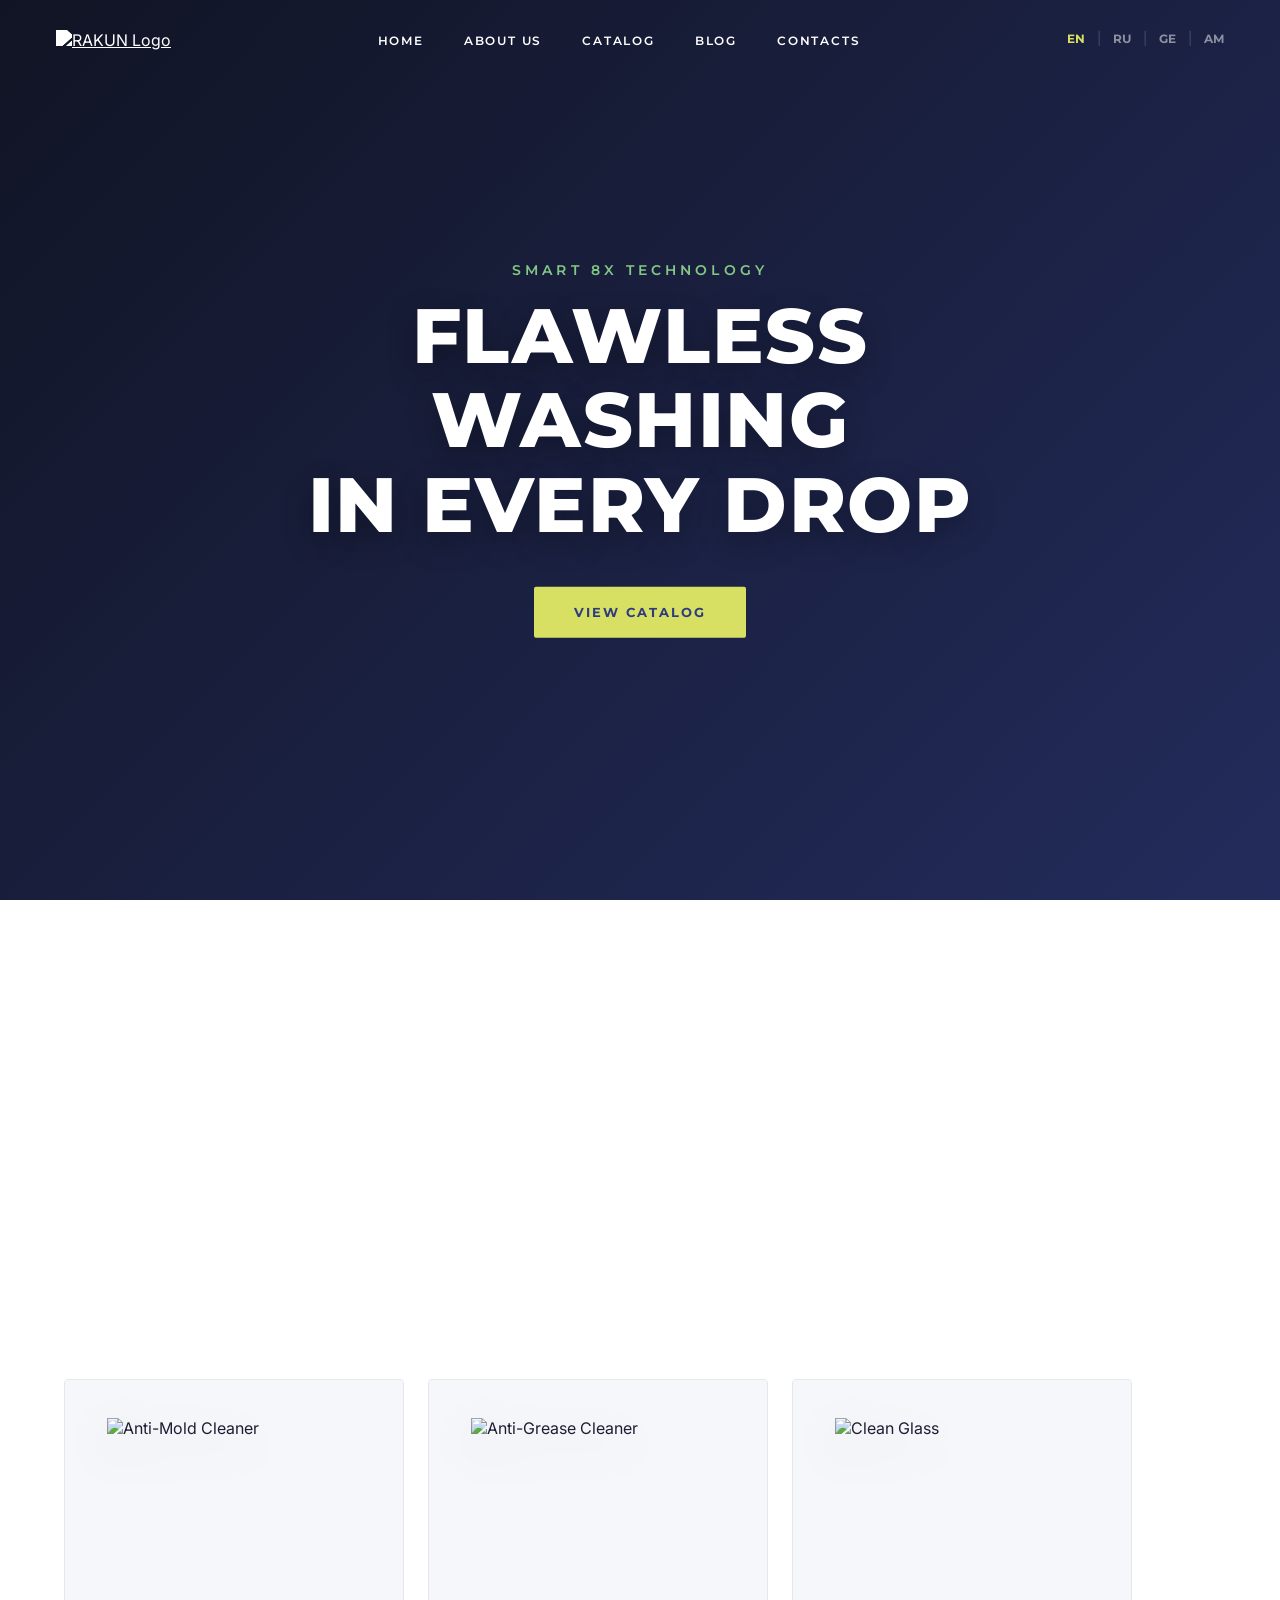
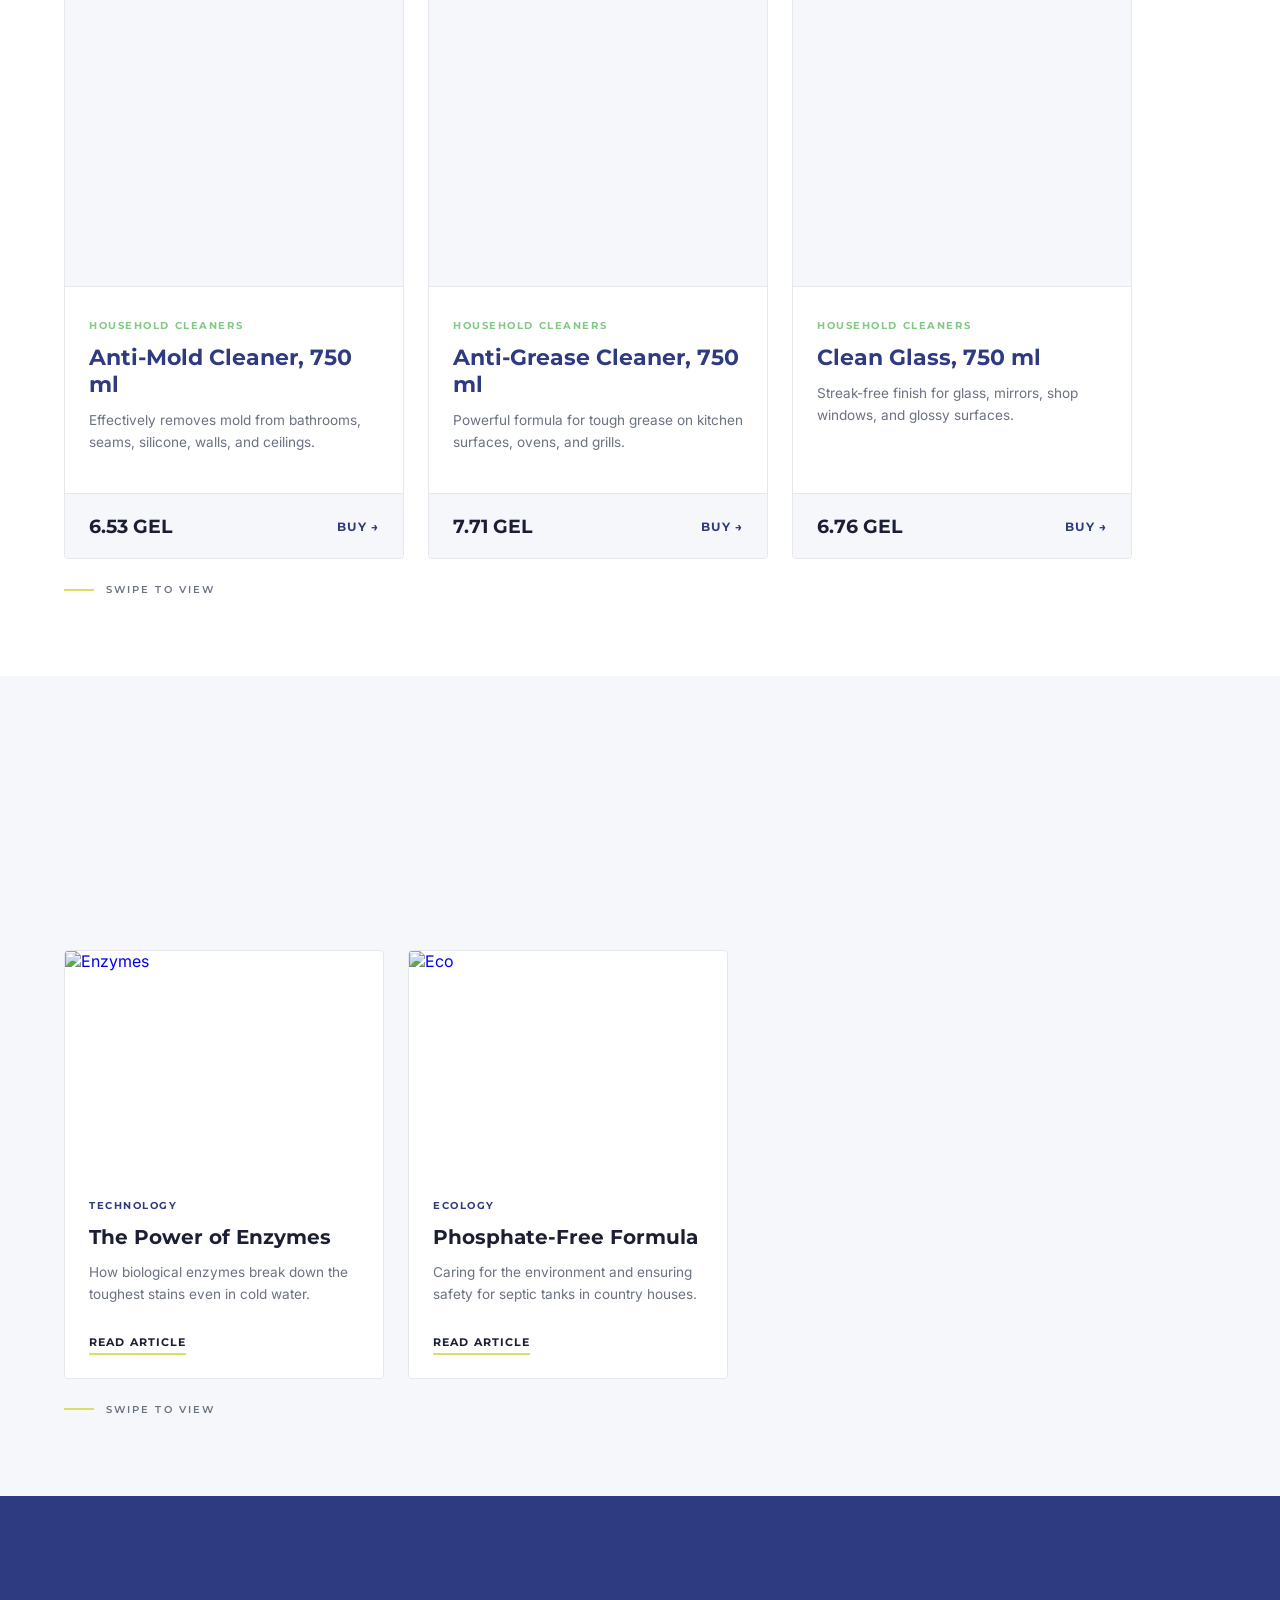
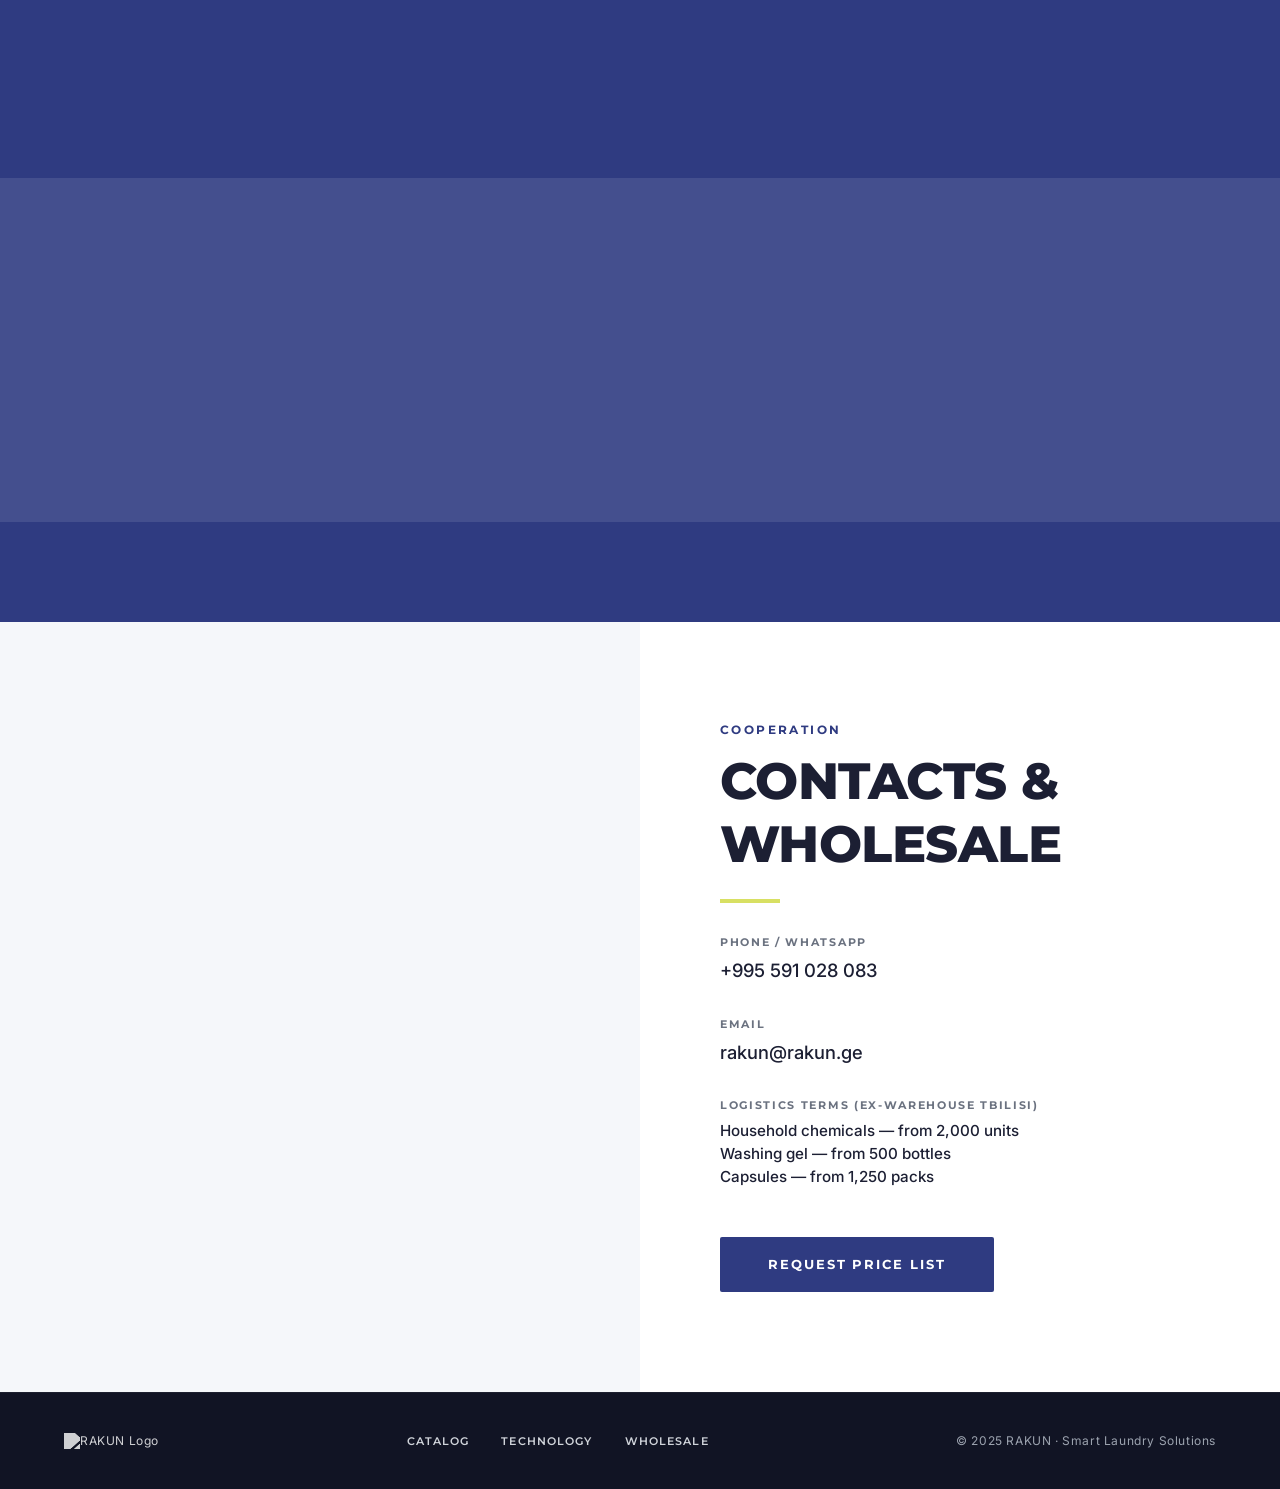
==== commit b0118eda: "Rename index-racun.html to index.html" ====
--- a/index.html
+++ b/index.html
@@ -1,1518 +1,550 @@
 <!DOCTYPE html>
-<html lang="ru">
+<html lang="en">
 <head>
   <meta charset="UTF-8">
   <meta name="viewport" content="width=device-width, initial-scale=1.0">
-  <title>RAKUN — Бытовая химия и средства для стирки</title>
+  <title>RAKUN — High-Tech Household Chemicals</title>
   <link rel="stylesheet" href="https://unpkg.com/flickity@2/dist/flickity.min.css">
-  <link href="https://fonts.googleapis.com/css2?family=Cormorant+Garamond:ital,wght@0,300;0,400;0,500;1,300;1,400&family=Jost:wght@300;400;500&display=swap" rel="stylesheet">
+  <link rel="preconnect" href="https://fonts.googleapis.com">
+  <link rel="preconnect" href="https://fonts.gstatic.com" crossorigin>
+  <link href="https://fonts.googleapis.com/css2?family=Inter:wght@300;400;500;600&family=Montserrat:wght@400;600;700;800&display=swap" rel="stylesheet">
   <link href="https://fonts.googleapis.com/css2?family=Material+Symbols+Outlined:wght,FILL@100..700,0..1&display=swap" rel="stylesheet"/>
 
   <style>
     *, *::before, *::after { box-sizing: border-box; margin: 0; padding: 0; }
 
     :root {
-      --ivory: #f9f6f1;
-      --sand: #ede8e0;
-      --stone: #c8bfb0;
-      --charcoal: #1e1e1e;
-      --warm-gray: #6b6560;
-      --accent: #8b6f47;
-      --accent-light: #c4a882;
+      --brand-blue: #2F3B81;
+      --brand-green: #83C886;
+      --brand-yellow: #D8E063;
+      --bg-white: #FFFFFF;
+      --bg-light: #F5F7FA;
+      --bg-dark: #111424;
+      --text-main: #1C1F33;
+      --text-muted: #6B7280;
+      --border-color: #E5E7EB;
     }
 
     html { scroll-behavior: smooth; }
-
-    body {
-      background: var(--ivory);
-      color: var(--charcoal);
-      font-family: 'Jost', sans-serif;
-      font-weight: 300;
-      overflow-x: hidden;
-    }
-
-    /* ─── NAV (DESKTOP) ─────────────────────────────── */
+    body { background: var(--bg-white); color: var(--text-main); font-family: 'Inter', sans-serif; font-weight: 400; overflow-x: hidden; }
+    h1, h2, h3, h4, h5, h6 { font-family: 'Montserrat', sans-serif; }
+
+    .nav-logo img, .mobile-logo img, .mobile-menu-top img, .footer-logo img {
+      filter: brightness(0) invert(1);
+    }
+
+    /* NAV DESKTOP */
     nav#main-nav {
-      position: fixed;
-      top: 0; left: 0; right: 0;
-      width: 100%;
-      z-index: 1000;
-      display: flex;
-      align-items: center;
-      justify-content: space-between;
-      padding: 28px 56px;
-      transition: background 0.5s, padding 0.4s;
+      position: fixed; top: 0; left: 0; right: 0; width: 100%; z-index: 1000;
+      display: flex; align-items: center; justify-content: space-between;
+      padding: 28px 56px; transition: background 0.4s, padding 0.4s, box-shadow 0.4s;
       background: transparent;
     }
-
-    nav#main-nav.scrolled {
-      background: rgba(249,246,241,0.94);
-      backdrop-filter: blur(14px);
-      padding: 18px 56px;
-      border-bottom: 1px solid var(--sand);
-    }
-
-    .nav-logo {
-      font-family: 'Cormorant Garamond', serif;
-      font-size: 1.6rem;
-      font-weight: 400;
-      letter-spacing: 0.08em;
-      color: #fff;
-      text-decoration: none;
-      transition: color 0.4s;
-    }
-    nav#main-nav.scrolled .nav-logo { color: var(--charcoal); }
-
-    .nav-links {
-      display: flex;
-      gap: 40px;
-      list-style: none;
-    }
-
-    .nav-links a {
-      font-family: 'Jost', sans-serif;
-      font-size: 0.7rem;
-      font-weight: 400;
-      text-transform: uppercase;
-      letter-spacing: 0.2em;
-      color: rgba(255,255,255,0.82);
-      text-decoration: none;
-      transition: color 0.3s;
-      position: relative;
-    }
-
-    .nav-links a::after {
-      content: '';
-      position: absolute;
-      bottom: -4px; left: 0;
-      width: 0; height: 1px;
-      background: currentColor;
-      transition: width 0.35s;
-    }
-
+    nav#main-nav.scrolled { background: var(--brand-blue); padding: 16px 56px; box-shadow: 0 10px 30px rgba(17,20,36,0.1); }
+    .nav-logo img { height: 32px; vertical-align: middle; transition: transform 0.3s; }
+    .nav-logo:hover img { transform: scale(1.05); }
+    .nav-links { display: flex; gap: 40px; list-style: none; }
+    .nav-links a { font-family: 'Montserrat', sans-serif; font-size: 0.75rem; font-weight: 600; text-transform: uppercase; letter-spacing: 0.15em; color: #FFFFFF; text-decoration: none; transition: color 0.3s; position: relative; }
+    .nav-links a::after { content: ''; position: absolute; bottom: -6px; left: 0; width: 0; height: 2px; background: var(--brand-yellow); transition: width 0.35s ease; }
+    .nav-links a:hover { color: var(--brand-yellow); }
     .nav-links a:hover::after { width: 100%; }
-    nav#main-nav.scrolled .nav-links a { color: var(--warm-gray); }
-    nav#main-nav.scrolled .nav-links a:hover { color: var(--accent); }
-
-    .nav-cta {
-      font-family: 'Jost', sans-serif;
-      font-size: 0.67rem;
-      font-weight: 400;
-      text-transform: uppercase;
-      letter-spacing: 0.22em;
-      color: #fff;
-      border: 1px solid rgba(255,255,255,0.55);
-      padding: 10px 24px;
-      text-decoration: none;
-      transition: all 0.3s;
-    }
-    .nav-cta:hover { background: #fff; color: var(--charcoal); }
-    nav#main-nav.scrolled .nav-cta { color: var(--accent); border-color: var(--accent); }
-    nav#main-nav.scrolled .nav-cta:hover { background: var(--accent); color: #fff; }
-
-    /* ─── MOBILE HEADER & MENU ─────────────────────── */
+
+    .lang-switcher { display: flex; align-items: center; gap: 12px; }
+    .lang-switcher a { font-family: 'Montserrat', sans-serif; font-size: 0.75rem; font-weight: 700; color: #FFFFFF; text-decoration: none; transition: all 0.3s; opacity: 0.5; }
+    .lang-switcher a:hover { opacity: 1; color: var(--brand-green); }
+    .lang-switcher a.active { opacity: 1; color: var(--brand-yellow); }
+    .lang-separator { color: rgba(255,255,255,0.2); font-size: 0.8rem; }
+
+    /* MOBILE HEADER — прозрачный до скролла, размеры как на странице товара */
     .mobile-header {
-      display: none;
-      position: fixed;
-      top: 0; left: 0; right: 0;
-      z-index: 1050;
-      background: rgba(249, 246, 241, 0.8);
-      backdrop-filter: blur(12px);
-      -webkit-backdrop-filter: blur(12px);
-      padding: 20px 24px;
-      justify-content: space-between;
-      align-items: center;
-      border-bottom: 1px solid rgba(0,0,0,0.05);
-    }
-
-    .mobile-logo {
-      font-family: 'Cormorant Garamond', serif;
-      font-size: 1.25rem;
-      letter-spacing: 0.1em;
-      color: #ffffff;
-    }
-
-    .mobile-hamburger {
-      display: flex;
-      flex-direction: column;
-      gap: 6px;
-      align-items: flex-end;
-      background: none;
-      border: none;
-      cursor: pointer;
-      padding: 4px;
-    }
-
-    .mobile-hamburger .line-1,
-    .mobile-hamburger .line-2 {
-      display: block;
-      height: 1px;
-      background: #ffffff;
-      transition: width 0.3s;
-    }
-
+      display: none; position: fixed; top: 0; left: 0; right: 0; z-index: 1050;
+      background: transparent;
+      height: 64px; padding: 0 24px;
+      justify-content: space-between; align-items: center;
+      transition: background 0.4s, box-shadow 0.4s;
+      box-sizing: border-box;
+    }
+    .mobile-header.scrolled { background: var(--brand-blue); border-bottom: 1px solid rgba(255,255,255,0.1); box-shadow: 0 4px 10px rgba(0,0,0,0.1); }
+
+    .mobile-hamburger { display: flex; flex-direction: column; gap: 6px; background: none; border: none; cursor: pointer; padding: 4px 0; width: 32px; align-items: flex-end; }
+    .mobile-hamburger span { display: block; height: 2px; background: #FFF; transition: width 0.3s; }
     .mobile-hamburger .line-1 { width: 24px; }
     .mobile-hamburger .line-2 { width: 16px; }
-    .mobile-hamburger:hover .line-1 { width: 16px; }
-
-    .mobile-menu-overlay {
-      position: fixed;
-      inset: 0;
-      z-index: 1100;
-      background: rgba(250, 249, 246, 0.92);
-      backdrop-filter: blur(24px);
-      -webkit-backdrop-filter: blur(24px);
-      display: flex;
-      flex-direction: column;
-      transform: translateX(100%);
-      transition: transform 0.7s ease-in-out;
-    }
-
-    .mobile-menu-overlay.open {
-      transform: translateX(0);
-    }
-
-    .mobile-menu-top {
-      display: flex;
-      justify-content: space-between;
-      align-items: center;
-      padding: 20px 24px;
-      border-bottom: 1px solid rgba(0,0,0,0.05);
-      flex-shrink: 0;
-    }
-
-    .mobile-close {
-      background: none;
-      border: none;
-      color: var(--charcoal);
-      cursor: pointer;
-      display: flex;
-      align-items: center;
-      justify-content: center;
-    }
-
-    .mobile-close .material-symbols-outlined {
-      font-size: 30px;
-      font-variation-settings: 'FILL' 0, 'wght' 200, 'GRAD' 0, 'opsz' 24;
-    }
-
-    .mobile-menu-nav {
-      flex: 1;
-      display: flex;
-      flex-direction: column;
-      justify-content: center;
-      padding: 0 40px;
-      gap: 32px;
-    }
-
-    .mobile-menu-nav a {
-      font-family: 'Cormorant Garamond', serif;
-      font-size: 3rem;
-      color: var(--charcoal);
-      text-decoration: none;
-      opacity: 0;
-      transform: translateY(16px);
-      transition: opacity 0.5s ease, transform 0.5s ease, padding 0.3s ease;
-      line-height: 1;
-    }
-
-    .mobile-menu-overlay.open .mobile-menu-nav a {
-      opacity: 1;
-      transform: translateY(0);
-    }
-
-    .mobile-menu-nav a:hover {
-      font-style: italic;
-      padding-left: 16px;
-    }
-
-    .mobile-menu-nav a:nth-child(1) { transition-delay: 0.1s; }
-    .mobile-menu-nav a:nth-child(2) { transition-delay: 0.2s; }
-    .mobile-menu-nav a:nth-child(3) { transition-delay: 0.3s; }
-    .mobile-menu-nav a:nth-child(4) { transition-delay: 0.4s; }
-    .mobile-menu-nav a:nth-child(5) { transition-delay: 0.5s; }
-
-    .mobile-menu-bottom {
-      padding: 0 40px 64px;
-      display: flex;
-      flex-direction: column;
-      gap: 24px;
-      flex-shrink: 0;
-    }
-
-    .mobile-menu-line {
-      width: 48px;
-      height: 1px;
-      background: var(--accent);
-    }
-
-    .mobile-menu-inquiries {
-      display: flex;
-      flex-direction: column;
-      gap: 4px;
-    }
-
-    .mobile-menu-inquiries .label {
-      font-family: 'Jost', sans-serif;
-      font-size: 10px;
-      text-transform: uppercase;
-      letter-spacing: 0.2em;
-      color: var(--accent);
-    }
-
-    .mobile-menu-inquiries .value {
-      font-family: 'Cormorant Garamond', serif;
-      font-size: 1.25rem;
-      color: var(--charcoal);
-    }
-
-    .mobile-menu-socials {
-      display: flex;
-      gap: 24px;
-      padding-top: 16px;
-    }
-
-    .mobile-menu-socials a {
-      font-family: 'Jost', sans-serif;
-      font-size: 10px;
-      text-transform: uppercase;
-      letter-spacing: 0.2em;
-      color: var(--charcoal);
-      text-decoration: none;
-      font-weight: 500;
-    }
-
-    /* ─── HERO ────────────────────────────────────────── */
-    .hero-slider {
-      width: 100%;
-      height: 100vh;
-      overflow: hidden;
-    }
-
-    .hero-slider .carousel-cell {
-      width: 100%;
-      height: 100%;
-      background-repeat: no-repeat;
-      background-size: cover;
-      background-position: center;
-      position: relative;
-    }
-
-    .overlay {
-      position: absolute;
-      inset: 0;
-      background: linear-gradient(to bottom, rgba(14,29,51,0.6) 0%, rgba(14,29,51,0.12) 65%, rgba(14,29,51,0.45) 100%);
-      z-index: 1;
-    }
-
-    .hero-slider .carousel-cell .inner {
-      position: absolute;
-      top: 50%; left: 50%;
-      transform: translate(-50%, -50%);
-      color: #fff;
-      text-align: center;
-      z-index: 2;
-      max-width: 820px;
-      width: 100%;
-      padding: 0 24px;
-    }
-
-    .hero-slider .inner .subtitle {
-      font-family: 'Cormorant Garamond', serif;
-      font-size: 1.1rem;
-      font-weight: 300;
-      font-style: italic;
-      letter-spacing: 0.26em;
-      color: rgba(255,255,255,0.6);
-      margin-bottom: 12px;
-      display: block;
-    }
-
-    .hero-slider .inner .title {
-      font-family: 'Cormorant Garamond', serif;
-      font-size: clamp(2.6rem, 6vw, 5rem);
-      font-weight: 300;
-      letter-spacing: 0.07em;
-      line-height: 1.12;
-      margin-bottom: 36px;
-    }
-
-    .hero-slider .inner .btn {
-      display: inline-block;
-      font-family: 'Jost', sans-serif;
-      font-size: 0.67rem;
-      font-weight: 400;
-      text-transform: uppercase;
-      letter-spacing: 0.25em;
-      color: #fff;
-      border: 1px solid rgba(255,255,255,0.65);
-      padding: 13px 34px;
-      text-decoration: none;
-      transition: all 0.3s;
-    }
-    .hero-slider .inner .btn:hover { background: #fff; color: var(--charcoal); }
-
-    .flickity-prev-next-button { width: 56px; height: 56px; background: transparent; }
-    .flickity-prev-next-button:hover { background: transparent; }
-    .flickity-prev-next-button .arrow { fill: rgba(255,255,255,0.75); }
-    .flickity-page-dots { bottom: 32px; }
-    .flickity-page-dots .dot {
-      width: 28px; height: 2px; opacity: 1;
-      background: rgba(255,255,255,0.35); border: none; border-radius: 0; margin: 0 4px;
-    }
-    .flickity-page-dots .dot.is-selected { background: var(--accent-light); }
-
-    .scroll-hint {
-      position: absolute;
-      bottom: 36px; left: 50%;
-      transform: translateX(-50%);
-      z-index: 10;
-      display: flex;
-      flex-direction: column;
-      align-items: center;
-      gap: 8px;
-      color: rgba(255,255,255,0.5);
-      font-size: 0.58rem;
-      font-family: 'Jost', sans-serif;
-      letter-spacing: 0.22em;
-      text-transform: uppercase;
-      pointer-events: none;
-    }
-
-    .scroll-line {
-      width: 1px; height: 36px;
-      background: rgba(255,255,255,0.35);
-      animation: pulse 2s ease-in-out infinite;
-    }
-
-    @keyframes pulse { 0%,100%{opacity:0.35} 50%{opacity:0.9} }
-
-    /* ─── SECTION COMMON ─────────────────────────────── */
+
+    /* MOBILE MENU OVERLAY */
+    .mobile-menu-overlay { position: fixed; inset: 0; z-index: 1100; background: var(--brand-blue); display: flex; flex-direction: column; transform: translateX(100%); transition: transform 0.5s cubic-bezier(0.77,0,0.175,1); }
+    .mobile-menu-overlay.open { transform: translateX(0); }
+    .mobile-menu-top { display: flex; justify-content: space-between; align-items: center; height: 64px; padding: 0 24px; border-bottom: 1px solid rgba(255,255,255,0.1); box-sizing: border-box; }
+    .mobile-close { background: none; border: none; color: #FFF; cursor: pointer; padding: 0; width: 32px; display: flex; justify-content: flex-end; }
+    .mobile-close .material-symbols-outlined { font-size: 32px; }
+    .mobile-menu-nav { flex: 1; display: flex; flex-direction: column; justify-content: center; padding: 0 40px; gap: 32px; }
+    .mobile-menu-nav a { font-family: 'Montserrat', sans-serif; font-size: 2.2rem; font-weight: 700; color: #FFF; text-decoration: none; text-transform: uppercase; transition: color 0.3s; }
+    .mobile-menu-nav a:hover { color: var(--brand-yellow); }
+    .mobile-menu-bottom { padding: 0 40px 64px; }
+    .mobile-lang { margin-bottom: 32px; display: flex; gap: 16px; align-items: center; }
+    .mobile-lang a { font-family: 'Montserrat', sans-serif; font-size: 1rem; font-weight: 700; color: #FFF; text-decoration: none; opacity: 0.5; }
+    .mobile-lang a.active { opacity: 1; color: var(--brand-yellow); }
+
+    /* HERO */
+    .hero-slider { width: 100%; height: 100vh; overflow: hidden; background: var(--bg-dark); }
+    .hero-slider .carousel-cell { width: 100%; height: 100%; background-repeat: no-repeat; background-size: cover; background-position: center; position: relative; }
+    .overlay { position: absolute; inset: 0; background: linear-gradient(135deg, rgba(17,20,36,0.8) 0%, rgba(47,59,129,0.6) 100%); z-index: 1; }
+    .hero-slider .carousel-cell .inner { position: absolute; top: 50%; left: 50%; transform: translate(-50%,-50%); color: #fff; text-align: center; z-index: 2; max-width: 900px; width: 100%; padding: 0 24px; }
+    .hero-slider .inner .subtitle { font-family: 'Montserrat', sans-serif; font-size: 0.85rem; font-weight: 600; text-transform: uppercase; letter-spacing: 0.3em; color: var(--brand-green); margin-bottom: 16px; display: block; }
+    .hero-slider .inner .title { font-size: clamp(2.5rem,6vw,5.5rem); font-weight: 800; text-transform: uppercase; letter-spacing: 0.02em; line-height: 1.1; margin-bottom: 40px; text-shadow: 0 10px 30px rgba(0,0,0,0.3); }
+    .hero-slider .inner .btn { display: inline-block; font-family: 'Montserrat', sans-serif; font-size: 0.8rem; font-weight: 700; text-transform: uppercase; letter-spacing: 0.15em; color: var(--brand-blue); background: var(--brand-yellow); padding: 18px 40px; text-decoration: none; transition: all 0.3s; border-radius: 2px; }
+    .hero-slider .inner .btn:hover { background: #FFF; transform: translateY(-3px); box-shadow: 0 10px 25px rgba(216,224,99,0.4); }
+    .flickity-prev-next-button { width: 56px; height: 56px; background: rgba(255,255,255,0.1); border-radius: 50%; }
+    .flickity-prev-next-button:hover { background: var(--brand-blue); }
+    .flickity-prev-next-button .arrow { fill: #FFF; }
+    .flickity-page-dots { bottom: 40px; }
+    .flickity-page-dots .dot { width: 40px; height: 3px; background: rgba(255,255,255,0.3); border-radius: 0; margin: 0 4px; }
+    .flickity-page-dots .dot.is-selected { background: var(--brand-yellow); }
+
+    /* SECTION COMMON */
     section { scroll-margin-top: 80px; }
-
-    .section-label {
-      display: block;
-      font-family: 'Jost', sans-serif;
-      font-size: 0.62rem;
-      font-weight: 400;
-      text-transform: uppercase;
-      letter-spacing: 0.3em;
-      color: var(--accent);
-      margin-bottom: 12px;
-    }
-
-    .section-title {
-      font-family: 'Cormorant Garamond', serif;
-      font-size: clamp(1.9rem, 4vw, 3rem);
-      font-weight: 300;
-      color: var(--charcoal);
-      letter-spacing: 0.03em;
-    }
-
-    .section-divider {
-      width: 36px; height: 1px;
-      background: var(--stone);
-      margin-top: 18px;
-    }
-
-    /* ─── DRAG CAROUSEL ─────────────────────────────── */
-    .drag-section {
-      padding: 96px 0 72px;
-      overflow: hidden;
-    }
-
-    .drag-section .section-header {
-      padding: 0 64px;
-      margin-bottom: 44px;
-    }
-
-    .drag-track-container {
-      overflow: hidden;
-    }
-
-    .image-track {
-      display: flex;
-      gap: 18px;
-      position: relative;
-      left: 64px;
-      user-select: none;
-      cursor: grab;
-      padding-right: 64px;
-      width: max-content;
-    }
+    .section-label { font-family: 'Montserrat', sans-serif; display: block; font-size: 0.75rem; font-weight: 700; text-transform: uppercase; letter-spacing: 0.2em; color: var(--brand-blue); margin-bottom: 12px; }
+    .section-title { font-size: clamp(2rem,4vw,3.5rem); font-weight: 800; color: var(--text-main); text-transform: uppercase; letter-spacing: -0.01em; }
+    .section-divider { width: 60px; height: 4px; background: var(--brand-yellow); margin-top: 24px; }
+
+    /* STATS */
+    .stats-row { display: grid; grid-template-columns: repeat(4,1fr); background: var(--bg-light); border-bottom: 1px solid var(--border-color); }
+    .stat-item { padding: 60px 40px; text-align: center; border-right: 1px solid var(--border-color); }
+    .stat-item:last-child { border-right: none; }
+    .stat-num { font-family: 'Montserrat', sans-serif; font-size: 3.5rem; font-weight: 800; color: var(--brand-blue); display: block; margin-bottom: 8px; line-height: 1; }
+    .stat-label { font-size: 0.75rem; font-weight: 600; text-transform: uppercase; letter-spacing: 0.15em; color: var(--text-muted); }
+
+    /* DRAG CAROUSEL */
+    .drag-section { padding: 100px 0 80px; overflow: hidden; }
+    .drag-section .section-header { padding: 0 64px; margin-bottom: 56px; }
+    .drag-track-container { overflow: hidden; }
+    .image-track { display: flex; gap: 24px; position: relative; left: 64px; user-select: none; cursor: grab; padding-right: 64px; width: max-content; }
     .image-track:active { cursor: grabbing; }
 
-    /* ─── PRODUCT CARDS ─────────────────────────────── */
-    .image-track .card-room-new {
-      flex-shrink: 0;
-      width: 340px;
-      background-color: var(--ivory);
-      border: 1px solid var(--sand);
-      display: flex;
-      flex-direction: column;
-      transition: border-color 0.3s ease, transform 0.3s ease;
-    }
-    .image-track .card-room-new:hover {
-      border-color: var(--accent-light);
-      transform: translateY(-4px);
-    }
-    .image-track .card-room-new img {
-      width: 100%;
-      height: 240px;
-      object-fit: cover;
-      display: block;
-      pointer-events: none;
-    }
-    .image-track .card-room-new .card-body {
-      padding: 24px 24px 16px;
-      flex-grow: 1;
-      display: flex;
-      flex-direction: column;
-    }
-    .image-track .card-room-new .card-category {
-      font-family: 'Jost', sans-serif;
-      font-size: 0.6rem;
-      text-transform: uppercase;
-      letter-spacing: 0.2em;
-      color: var(--accent);
-      margin-bottom: 8px;
-      display: block;
-    }
-    .image-track .card-room-new .card-title {
-      font-family: 'Cormorant Garamond', serif;
-      font-size: 1.45rem;
-      font-weight: 400;
-      color: var(--charcoal);
-      line-height: 1.2;
-      margin-bottom: 10px;
-    }
-    .image-track .card-room-new .card-desc {
-      font-family: 'Jost', sans-serif;
-      font-size: 0.8rem;
-      color: var(--warm-gray);
-      line-height: 1.5;
-      margin-bottom: 12px;
-      display: -webkit-box;
-      -webkit-line-clamp: 2;
-      -webkit-box-orient: vertical;
-      overflow: hidden;
-    }
-    .image-track .card-room-new .card-footer {
-      margin-top: auto;
-      padding: 16px 24px 24px;
-      border-top: 1px solid rgba(0,0,0,0.04);
-      display: flex;
-      justify-content: space-between;
-      align-items: center;
-    }
-    .image-track .card-room-new .card-price {
-      font-family: 'Cormorant Garamond', serif;
-      font-size: 1.15rem;
-      color: var(--charcoal);
-    }
-    .image-track .card-room-new .card-link {
-      font-family: 'Jost', sans-serif;
-      font-size: 0.65rem;
-      text-transform: uppercase;
-      letter-spacing: 0.15em;
-      color: var(--accent);
-      text-decoration: none;
-      border-bottom: 1px solid transparent;
-      transition: border-color 0.3s;
-    }
-    .image-track .card-room-new .card-link:hover {
-      border-color: var(--accent);
-    }
-
-    /* ─── BLOG ARTICLE CARDS ───────────────────────── */
-    .image-track .service-card {
-      flex-shrink: 0;
-      width: 300px;
-      background: var(--ivory);
-      text-decoration: none;
-      transition: transform 0.3s ease, box-shadow 0.3s ease;
-      border: 1px solid transparent;
-      display: block;
-    }
-    .image-track .service-card:hover {
-       transform: translateY(-5px);
-       box-shadow: 0 10px 30px rgba(0,0,0,0.05);
-       border-color: var(--sand);
-    }
-
-    .service-card-img {
-      height: 200px; width: 100%; overflow: hidden;
-    }
-    .service-card-img img {
-      width: 100%; height: 100%; object-fit: cover;
-      transition: transform 0.5s ease;
-      display: block;
-      pointer-events: none;
-    }
-    .image-track .service-card:hover .service-card-img img {
-      transform: scale(1.05);
-    }
-
-    .service-card-body {
-      padding: 20px 18px 24px;
-      display: flex; flex-direction: column;
-    }
-
-    .service-card-cat {
-      font-family: 'Jost', sans-serif;
-      font-size: 0.55rem; text-transform: uppercase; letter-spacing: 0.2em;
-      color: var(--accent); margin-bottom: 8px; display: block;
-    }
-
-    .service-card-title {
-      font-family: 'Cormorant Garamond', serif; font-size: 1.3rem;
-      font-weight: 300; color: var(--charcoal);
-      margin-bottom: 8px; line-height: 1.1; display: block;
-    }
-
-    .service-card-desc {
-      font-family: 'Jost', sans-serif;
-      font-size: 0.7rem; color: var(--warm-gray);
-      line-height: 1.5; margin-bottom: 20px;
-      display: -webkit-box; -webkit-line-clamp: 2; -webkit-box-orient: vertical; overflow: hidden;
-    }
-
-    .service-card-link {
-      font-family: 'Jost', sans-serif;
-      font-size: 0.6rem; text-transform: uppercase; letter-spacing: 0.15em;
-      color: var(--charcoal); border-bottom: 1px solid var(--sand);
-      align-self: flex-start; padding-bottom: 2px;
-      transition: color 0.3s, border-color 0.3s;
-    }
-    .image-track .service-card:hover .service-card-link {
-      color: var(--accent); border-color: var(--accent);
-    }
-
-    /* ─── GALLERY CARDS ─────────────────────────────── */
-    .image-track .card {
-      flex-shrink: 0;
-      position: relative;
-      overflow: hidden;
-      border-radius: 4px;
-      box-shadow:
-        0 10px 30px rgba(30,30,30,0.12),
-        0 20px 50px rgba(30,30,30,0.08);
-      transition: box-shadow 0.4s ease, transform 0.4s ease;
-    }
-
-    .image-track .card:hover {
-      box-shadow:
-        0 15px 40px rgba(30,30,30,0.15),
-        0 30px 70px rgba(30,30,30,0.12);
-      transform: translateY(-6px);
-    }
-
-    .card-gallery img {
-      width: 40vmin;
-      height: 40vmin;
-      min-width: 240px;
-      max-width: 400px;
-      min-height: 240px;
-      max-height: 400px;
-      object-fit: cover;
-      pointer-events: none;
-      display: block;
-    }
-
-    .card-label {
-      position: absolute;
-      bottom: 0; left: 0; right: 0;
-      padding: 36px 18px 18px;
-      background: linear-gradient(to top, rgba(14,29,51,0.82) 0%, transparent 100%);
-      color: #fff;
-    }
-
-    .card-label h3 {
-      font-family: 'Cormorant Garamond', serif;
-      font-size: 1.08rem;
-      font-weight: 300;
-      letter-spacing: 0.05em;
-      margin-bottom: 3px;
-    }
-
-    .card-label p {
-      font-family: 'Jost', sans-serif;
-      font-size: 0.6rem;
-      letter-spacing: 0.14em;
-      color: rgba(255,255,255,0.62);
-    }
-
-    .drag-hint {
-      display: flex;
-      align-items: center;
-      gap: 10px;
-      font-family: 'Jost', sans-serif;
-      font-size: 0.58rem;
-      letter-spacing: 0.22em;
-      text-transform: uppercase;
-      color: var(--stone);
-      padding: 16px 64px 0;
-    }
-
-    .drag-hint::before {
-      content: '';
-      display: block;
-      width: 18px; height: 1px;
-      background: var(--stone);
-    }
-
-    /* ─── STATS ──────────────────────────────────────── */
-    .stats-row {
-      display: grid;
-      grid-template-columns: repeat(4, 1fr);
-      border-top: 1px solid var(--sand);
-      border-bottom: 1px solid var(--sand);
-    }
-
-    .stat-item {
-      padding: 52px 40px;
-      text-align: center;
-      border-right: 1px solid var(--sand);
-    }
-    .stat-item:last-child { border-right: none; }
-
-    .stat-num {
-      font-family: 'Cormorant Garamond', serif;
-      font-size: 2.8rem;
-      font-weight: 300;
-      color: var(--accent);
-      display: block;
-      margin-bottom: 6px;
-    }
-
-    .stat-label {
-      font-family: 'Jost', sans-serif;
-      font-size: 0.62rem;
-      text-transform: uppercase;
-      letter-spacing: 0.2em;
-      color: var(--warm-gray);
-    }
-
-    /* ─── REVIEWS ─────────────────────────────────────── */
-    #reviews {
-      padding: 96px 0 0;
-      background: var(--sand);
-    }
-
-    #reviews .section-header {
-      padding: 0 64px;
-      margin-bottom: 52px;
-    }
-
-    .reviews-grid {
-      display: grid;
-      grid-template-columns: repeat(3, 1fr);
-      gap: 2px;
-    }
-
-    .review-card {
-      background: var(--ivory);
-      padding: 44px 40px;
-      box-shadow:
-        0 2px 8px rgba(30,30,30,0.055),
-        0 6px 22px rgba(30,30,30,0.05);
-    }
-
-    .review-quote {
-      font-family: 'Cormorant Garamond', serif;
-      font-size: 3.4rem;
-      line-height: 0.5;
-      color: var(--stone);
-      margin-bottom: 20px;
-      display: block;
-    }
-
-    .review-text {
-      font-family: 'Cormorant Garamond', serif;
-      font-size: 1.05rem;
-      font-style: italic;
-      font-weight: 300;
-      line-height: 1.75;
-      color: var(--charcoal);
-      margin-bottom: 28px;
-    }
-
-    .review-author { display: flex; flex-direction: column; gap: 4px; }
-
-    .review-name {
-      font-family: 'Jost', sans-serif;
-      font-size: 0.68rem;
-      font-weight: 500;
-      letter-spacing: 0.14em;
-      text-transform: uppercase;
-      color: var(--charcoal);
-    }
-
-    .review-from {
-      font-family: 'Jost', sans-serif;
-      font-size: 0.62rem;
-      color: var(--stone);
-      letter-spacing: 0.1em;
-    }
-
-    .stars {
-      color: var(--accent);
-      font-size: 0.78rem;
-      letter-spacing: 2px;
-      margin-bottom: 18px;
-    }
-
-    /* ─── CONTACTS ─────────────────────────────────────── */
-    #contacts {
-      display: grid;
-      grid-template-columns: 1fr 1fr;
-      margin-top: 80px;
-    }
-
-    .contact-map { height: 500px; overflow: hidden; }
-    .contact-map iframe { width: 100%; height: 100%; border: none; filter: grayscale(25%); }
-
-    .contact-info {
-      padding: 80px 72px;
-      display: flex;
-      flex-direction: column;
-      justify-content: center;
-    }
-
-    .contact-info .section-divider { margin: 18px 0 36px; }
-
-    .contact-detail { margin-bottom: 26px; }
-
-    .contact-detail-label {
-      font-family: 'Jost', sans-serif;
-      font-size: 0.6rem;
-      text-transform: uppercase;
-      letter-spacing: 0.24em;
-      color: var(--stone);
-      margin-bottom: 5px;
-    }
-
-    .contact-detail-value {
-      font-family: 'Cormorant Garamond', serif;
-      font-size: 1.1rem;
-      font-weight: 400;
-      color: var(--charcoal);
-      text-decoration: none;
-      display: block;
-      transition: color 0.3s;
-    }
-    a.contact-detail-value:hover { color: var(--accent); }
-
-    .btn-accent {
-      display: inline-block;
-      font-family: 'Jost', sans-serif;
-      font-size: 0.67rem;
-      font-weight: 400;
-      text-transform: uppercase;
-      letter-spacing: 0.22em;
-      color: #fff;
-      background: var(--accent);
-      padding: 15px 38px;
-      text-decoration: none;
-      transition: background 0.3s;
-      margin-top: 8px;
-    }
-    .btn-accent:hover { background: var(--charcoal); }
-
-    /* ─── FOOTER ─────────────────────────────────────── */
-    footer {
-      background: var(--charcoal);
-      color: rgba(249,246,241,0.4);
-      display: flex;
-      align-items: center;
-      justify-content: space-between;
-      padding: 28px 56px;
-      font-family: 'Jost', sans-serif;
-      font-size: 0.62rem;
-      letter-spacing: 0.15em;
-    }
-
-    .footer-logo {
-      font-family: 'Cormorant Garamond', serif;
-      font-size: 1.15rem;
-      font-weight: 400;
-      color: var(--ivory);
-      letter-spacing: 0.1em;
-    }
-
-    .footer-links { display: flex; gap: 28px; }
-    .footer-links a {
-      color: rgba(249,246,241,0.35);
-      text-decoration: none;
-      text-transform: uppercase;
-      letter-spacing: 0.18em;
-      transition: color 0.3s;
-    }
-    .footer-links a:hover { color: var(--accent-light); }
-
-    /* ─── FADE IN ────────────────────────────────────── */
-    .fade-in {
-      opacity: 0;
-      transform: translateY(20px);
-      transition: opacity 0.7s ease, transform 0.7s ease;
-    }
+    /* PRODUCT CARDS — точная копия со страницы товара */
+    .image-track .card-room-new { flex-shrink: 0; width: 340px; background: var(--bg-white); border: 1px solid var(--border-color); border-radius: 4px; display: flex; flex-direction: column; transition: all 0.4s ease; overflow: hidden; }
+    .image-track .card-room-new:hover { border-color: var(--brand-blue); box-shadow: 0 20px 40px rgba(47,59,129,0.08); transform: translateY(-8px); }
+    .image-track .card-room-new .card-img-wrap { width: 100%; aspect-ratio: 2/3; background: var(--bg-light); display: flex; align-items: center; justify-content: center; overflow: hidden; border-bottom: 1px solid var(--border-color); }
+    .image-track .card-room-new img { width: 75%; height: 85%; object-fit: contain; display: block; filter: drop-shadow(0 15px 25px rgba(0,0,0,0.12)); transition: transform 0.5s ease; pointer-events: none; }
+    .image-track .card-room-new:hover img { transform: scale(1.08); }
+    .image-track .card-room-new .card-body { padding: 32px 24px 20px; flex-grow: 1; display: flex; flex-direction: column; }
+    .image-track .card-room-new .card-category { font-family: 'Montserrat', sans-serif; font-size: 0.65rem; font-weight: 700; text-transform: uppercase; letter-spacing: 0.15em; color: var(--brand-green); margin-bottom: 12px; display: block; }
+    .image-track .card-room-new .card-title { font-family: 'Montserrat', sans-serif; font-size: 1.4rem; font-weight: 700; color: var(--brand-blue); line-height: 1.2; margin-bottom: 12px; }
+    .image-track .card-room-new .card-desc { font-size: 0.85rem; color: var(--text-muted); line-height: 1.6; margin-bottom: 20px; display: -webkit-box; -webkit-line-clamp: 3; -webkit-box-orient: vertical; overflow: hidden; }
+    .image-track .card-room-new .card-footer { padding: 20px 24px; border-top: 1px solid var(--border-color); display: flex; justify-content: space-between; align-items: center; background: var(--bg-light); }
+    .image-track .card-room-new .card-price { font-family: 'Montserrat', sans-serif; font-size: 1.2rem; font-weight: 700; color: var(--text-main); }
+    .image-track .card-room-new .card-link { font-family: 'Montserrat', sans-serif; font-size: 0.75rem; font-weight: 700; text-transform: uppercase; letter-spacing: 0.1em; color: var(--brand-blue); text-decoration: none; display: flex; align-items: center; gap: 4px; }
+    .image-track .card-room-new .card-link:hover { color: var(--brand-green); }
+
+    /* BLOG ARTICLE CARDS */
+    .image-track .service-card { flex-shrink: 0; width: 320px; background: var(--bg-white); text-decoration: none; border: 1px solid var(--border-color); border-radius: 4px; overflow: hidden; display: block; transition: all 0.4s ease; }
+    .image-track .service-card:hover { transform: translateY(-8px); border-color: var(--brand-green); box-shadow: 0 15px 30px rgba(131,200,134,0.15); }
+    .service-card-img { height: 220px; width: 100%; overflow: hidden; }
+    .service-card-img img { width: 100%; height: 100%; object-fit: cover; transition: transform 0.6s ease; display: block; pointer-events: none; }
+    .image-track .service-card:hover .service-card-img img { transform: scale(1.08); }
+    .service-card-body { padding: 28px 24px; }
+    .service-card-cat { font-family: 'Montserrat', sans-serif; font-size: 0.65rem; font-weight: 700; text-transform: uppercase; letter-spacing: 0.15em; color: var(--brand-blue); margin-bottom: 12px; display: block; }
+    .service-card-title { font-size: 1.25rem; font-weight: 700; color: var(--text-main); margin-bottom: 12px; line-height: 1.3; display: block; }
+    .service-card-desc { font-size: 0.85rem; color: var(--text-muted); line-height: 1.6; margin-bottom: 24px; }
+    .service-card-link { font-family: 'Montserrat', sans-serif; font-size: 0.7rem; font-weight: 700; text-transform: uppercase; letter-spacing: 0.1em; color: var(--text-main); border-bottom: 2px solid var(--brand-yellow); padding-bottom: 4px; transition: color 0.3s; }
+    .image-track .service-card:hover .service-card-link { color: var(--brand-blue); }
+
+    .drag-hint { display: flex; align-items: center; gap: 12px; font-family: 'Montserrat', sans-serif; font-size: 0.65rem; font-weight: 600; letter-spacing: 0.2em; text-transform: uppercase; color: var(--text-muted); padding: 24px 64px 0; }
+    .drag-hint::before { content: ''; display: block; width: 30px; height: 2px; background: var(--brand-yellow); }
+
+    /* REVIEWS */
+    #reviews { padding: 100px 0; background: var(--brand-blue); color: #FFF; }
+    #reviews .section-label { color: var(--brand-yellow); }
+    #reviews .section-title { color: #FFF; }
+    #reviews .section-header { padding: 0 64px; margin-bottom: 64px; }
+    .reviews-grid { display: grid; grid-template-columns: repeat(3,1fr); gap: 2px; background: rgba(255,255,255,0.1); }
+    .review-card { background: var(--brand-blue); padding: 56px 48px; transition: background 0.3s; }
+    .review-card:hover { background: #26306D; }
+    .stars { color: var(--brand-yellow); font-size: 1.2rem; letter-spacing: 4px; margin-bottom: 24px; }
+    .review-text { font-size: 1rem; line-height: 1.8; color: #E5E7EB; margin-bottom: 32px; }
+    .review-author { display: flex; flex-direction: column; gap: 6px; }
+    .review-name { font-family: 'Montserrat', sans-serif; font-size: 0.85rem; font-weight: 700; letter-spacing: 0.1em; text-transform: uppercase; color: #FFF; }
+    .review-from { font-size: 0.75rem; color: var(--brand-green); letter-spacing: 0.05em; }
+
+    /* CONTACTS */
+    #contacts { display: grid; grid-template-columns: 1fr 1fr; background: var(--bg-light); }
+    .contact-map { height: 100%; min-height: 500px; overflow: hidden; }
+    .contact-map iframe { width: 100%; height: 100%; border: none; filter: grayscale(100%) contrast(1.2) sepia(10%) hue-rotate(180deg); }
+    .contact-info { padding: 100px 80px; display: flex; flex-direction: column; justify-content: center; background: var(--bg-white); }
+    .contact-detail { margin-bottom: 32px; }
+    .contact-detail-label { font-family: 'Montserrat', sans-serif; font-size: 0.7rem; font-weight: 700; text-transform: uppercase; letter-spacing: 0.15em; color: var(--text-muted); margin-bottom: 8px; }
+    .contact-detail-value { font-size: 1.15rem; font-weight: 500; color: var(--text-main); text-decoration: none; display: block; transition: color 0.3s; line-height: 1.5; }
+    a.contact-detail-value:hover { color: var(--brand-blue); }
+    .btn-accent { display: inline-block; font-family: 'Montserrat', sans-serif; font-size: 0.8rem; font-weight: 700; text-transform: uppercase; letter-spacing: 0.15em; color: #FFF; background: var(--brand-blue); padding: 20px 48px; text-decoration: none; transition: all 0.3s; margin-top: 16px; align-self: flex-start; border-radius: 2px; }
+    .btn-accent:hover { background: var(--brand-green); box-shadow: 0 10px 20px rgba(131,200,134,0.3); }
+
+    /* FOOTER */
+    footer { background: var(--bg-dark); color: #9CA3AF; display: flex; align-items: center; justify-content: space-between; padding: 40px 64px; font-size: 0.75rem; letter-spacing: 0.05em; border-top: 1px solid rgba(255,255,255,0.05); }
+    .footer-logo img { height: 24px; opacity: 0.8; transition: opacity 0.3s; }
+    .footer-logo:hover img { opacity: 1; }
+    .footer-links { display: flex; gap: 32px; }
+    .footer-links a { color: #D1D5DB; text-decoration: none; font-family: 'Montserrat', sans-serif; font-weight: 600; text-transform: uppercase; letter-spacing: 0.1em; transition: color 0.3s; font-size: 0.7rem; }
+    .footer-links a:hover { color: var(--brand-yellow); }
+
+    /* FADE IN */
+    .fade-in { opacity: 0; transform: translateY(30px); transition: opacity 0.8s cubic-bezier(0.165,0.84,0.44,1), transform 0.8s cubic-bezier(0.165,0.84,0.44,1); }
     .fade-in.visible { opacity: 1; transform: none; }
 
-    /* ─── RESPONSIVE ─────────────────────────────────── */
+    /* RESPONSIVE */
     @media (max-width: 1024px) {
       nav#main-nav { display: none; }
       .mobile-header { display: flex; }
-
       .drag-section .section-header { padding: 0 32px; }
       .image-track { left: 32px; padding-right: 32px; }
-      .drag-hint { padding: 14px 32px 0; }
-
-      .stats-row { grid-template-columns: repeat(2, 1fr); }
+      .drag-hint { padding: 24px 32px 0; }
+      .stats-row { grid-template-columns: repeat(2,1fr); }
       .stat-item:nth-child(2) { border-right: none; }
-      .stat-item:nth-child(3) { border-top: 1px solid var(--sand); }
-
+      .stat-item:nth-child(3) { border-top: 1px solid var(--border-color); }
       .reviews-grid { grid-template-columns: 1fr; gap: 2px; }
       #reviews .section-header { padding: 0 32px; }
-
-      #contacts {
-        grid-template-columns: 1fr;
-        margin-top: 0;
-      }
-      .contact-map { height: 280px; }
-      .contact-info { padding: 56px 32px; }
-
-      footer { flex-direction: column; gap: 20px; text-align: center; padding: 28px 24px; }
-      .footer-links { gap: 20px; }
-    }
-
+      #contacts { grid-template-columns: 1fr; }
+      .contact-map { height: 350px; min-height: auto; }
+      .contact-info { padding: 64px 32px; }
+      footer { flex-direction: column; gap: 24px; text-align: center; padding: 40px 32px; }
+      .footer-links { gap: 24px; flex-wrap: wrap; justify-content: center; }
+    }
     @media (max-width: 640px) {
       .hero-slider .inner .title { font-size: 2.2rem; }
-      .stat-item { padding: 36px 20px; }
-      .review-card { padding: 32px 24px; }
-      .contact-info { padding: 48px 24px; }
-
-      .image-track .card-room-new {
-        width: 280px;
-      }
-      .image-track .card-room-new img {
-        height: 200px;
-      }
-      .image-track .service-card { width: 260px; }
-      .service-card-img { height: 160px; }
+      .stat-item { padding: 40px 20px; }
+      .review-card { padding: 40px 24px; }
+      .image-track .card-room-new { width: 280px; }
+      .image-track .service-card { width: 280px; }
+      .btn-accent { width: 100%; text-align: center; }
     }
   </style>
 </head>
 <body>
 
-  <!-- ─── NAV (DESKTOP) ───────────────────────────── -->
+  <!-- NAV DESKTOP — пункты как на странице товара -->
   <nav id="main-nav">
-    <a href="#hero" class="nav-logo"><img src="https://i.postimg.cc/vTzZwbyh/f7b002e8-bc76-4267-99bc-e8d3df3d5250-0.png" alt="RAKUN" style="height: 1.2em; vertical-align: middle;"></a>
+    <a href="#hero" class="nav-logo">
+      <img src="https://i.postimg.cc/6300cGYs/IMG-20260319-125902.png" alt="RAKUN Logo">
+    </a>
     <ul class="nav-links">
-      <li><a href="#products">Каталог</a></li>
-      <li><a href="#blog">Блог</a></li>
-      <li><a href="#gallery">Галерея</a></li>
-      <li><a href="#reviews">Отзывы</a></li>
-      <li><a href="#contacts">Контакты</a></li>
+      <li><a href="#hero">Home</a></li>
+      <li><a href="#hero">About us</a></li>
+      <li><a href="#products">Catalog</a></li>
+      <li><a href="#blog">Blog</a></li>
+      <li><a href="#contacts">Contacts</a></li>
     </ul>
-    <a href="#contacts" class="nav-cta">Связаться</a>
+    <div class="lang-switcher">
+      <a href="#" class="active">EN</a>
+      <span class="lang-separator">|</span>
+      <a href="#">RU</a>
+      <span class="lang-separator">|</span>
+      <a href="#">GE</a>
+      <span class="lang-separator">|</span>
+      <a href="#">AM</a>
+    </div>
   </nav>
 
-  <!-- ─── MOBILE HEADER ────────────────────────────── -->
+  <!-- MOBILE HEADER -->
   <header class="mobile-header" id="mobile-header">
-    <span class="mobile-logo"><img src="https://i.postimg.cc/vTzZwbyh/f7b002e8-bc76-4267-99bc-e8d3df3d5250-0.png" alt="RAKUN" style="height: 1.2em; vertical-align: middle;"></span>
+    <a href="#hero" class="mobile-logo">
+      <img src="https://i.postimg.cc/6300cGYs/IMG-20260319-125902.png" alt="RAKUN Logo" style="height:24px; display:block;">
+    </a>
     <button class="mobile-hamburger" onclick="toggleMobileMenu()">
       <span class="line-1"></span>
       <span class="line-2"></span>
     </button>
   </header>
 
-  <!-- ─── MOBILE MENU OVERLAY ──────────────────────── -->
+  <!-- MOBILE MENU — пункты как на странице товара -->
   <div class="mobile-menu-overlay" id="mobile-menu-overlay">
     <div class="mobile-menu-top">
-      <span class="mobile-logo"><img src="https://i.postimg.cc/vTzZwbyh/f7b002e8-bc76-4267-99bc-e8d3df3d5250-0.png" alt="RAKUN" style="height: 1.2em; vertical-align: middle;"></span>
+      <img src="https://i.postimg.cc/6300cGYs/IMG-20260319-125902.png" alt="RAKUN Logo" style="height:24px; display:block;">
       <button class="mobile-close" onclick="toggleMobileMenu()">
         <span class="material-symbols-outlined">close</span>
       </button>
     </div>
     <nav class="mobile-menu-nav">
-      <a href="#products" onclick="toggleMobileMenu()">Каталог</a>
-      <a href="#blog" onclick="toggleMobileMenu()">Блог</a>
-      <a href="#gallery" onclick="toggleMobileMenu()">Галерея</a>
-      <a href="#reviews" onclick="toggleMobileMenu()">Отзывы</a>
-      <a href="#contacts" onclick="toggleMobileMenu()">Контакты</a>
+      <a href="#hero" onclick="toggleMobileMenu()">Home</a>
+      <a href="#hero" onclick="toggleMobileMenu()">About us</a>
+      <a href="#products" onclick="toggleMobileMenu()">Catalog</a>
+      <a href="#blog" onclick="toggleMobileMenu()">Blog</a>
+      <a href="#contacts" onclick="toggleMobileMenu()">Contacts</a>
     </nav>
     <div class="mobile-menu-bottom">
-      <div class="mobile-menu-line"></div>
-      <div class="mobile-menu-inquiries">
-        <p class="label">Email</p>
-        <p class="value">eap@biotrade.group</p>
-      </div>
-      <div class="mobile-menu-socials">
-        <a href="#">Instagram</a>
-        <a href="#">Telegram</a>
+      <div class="mobile-lang">
+        <a href="#" class="active">EN</a>
+        <a href="#">RU</a>
+        <a href="#">GE</a>
+        <a href="#">AM</a>
       </div>
     </div>
   </div>
 
-  <!-- ─── HERO ─────────────────────────────────────── -->
+  <!-- HERO -->
   <section id="hero">
     <div class="hero-slider" data-carousel>
       <div class="carousel-cell" style="background-image:url('https://images.unsplash.com/photo-1585421514284-efb74c2b69ba?auto=format&fit=crop&w=1600&q=80');">
         <div class="overlay"></div>
         <div class="inner">
-          <span class="subtitle">Чистота в каждой капле</span>
-          <h1 class="title">Профессиональная<br>Бытовая Химия</h1>
-          <a href="#products" class="btn">Смотреть каталог</a>
+          <span class="subtitle">Smart 8X Technology</span>
+          <h1 class="title">Flawless Washing<br>In Every Drop</h1>
+          <a href="#products" class="btn">View Catalog</a>
         </div>
       </div>
       <div class="carousel-cell" style="background-image:url('https://images.unsplash.com/photo-1563453392212-326f5e854473?auto=format&fit=crop&w=1600&q=80');">
         <div class="overlay"></div>
         <div class="inner">
-          <span class="subtitle">RAKUN — качество, которому доверяют</span>
-          <h1 class="title">Капсулы и Гели<br>для Стирки</h1>
-          <a href="#products" class="btn">Узнать больше</a>
-        </div>
-      </div>
-      <div class="carousel-cell" style="background-image:url('https://images.unsplash.com/photo-1556909212-d5b604d0c90d?auto=format&fit=crop&w=1600&q=80');">
-        <div class="overlay"></div>
-        <div class="inner">
-          <span class="subtitle">Дом в идеальной чистоте</span>
-          <h1 class="title">Средства для<br>Дома и Кухни</h1>
-          <a href="#contacts" class="btn">Оптовые заказы</a>
-        </div>
-      </div>
-    </div>
-    <div class="scroll-hint">
-      <span>Листать</span>
-      <div class="scroll-line"></div>
+          <span class="subtitle">Innovative Care</span>
+          <h1 class="title">Next-Gen Gels<br>&amp; Capsules</h1>
+          <a href="#products" class="btn">Learn More</a>
+        </div>
+      </div>
     </div>
   </section>
 
-  <!-- ─── STATS ─────────────────────────────────────── -->
+  <!-- STATS -->
   <div class="stats-row fade-in">
-    <div class="stat-item">
-      <span class="stat-num">50+</span>
-      <span class="stat-label">Позиций в каталоге</span>
-    </div>
-    <div class="stat-item">
-      <span class="stat-num">4.9</span>
-      <span class="stat-label">Рейтинг покупателей</span>
-    </div>
-    <div class="stat-item">
-      <span class="stat-num">10+</span>
-      <span class="stat-label">Лет на рынке</span>
-    </div>
-    <div class="stat-item">
-      <span class="stat-num">∞</span>
-      <span class="stat-label">Чистых домов</span>
-    </div>
+    <div class="stat-item"><span class="stat-num">8X</span><span class="stat-label">Smart Enzymes</span></div>
+    <div class="stat-item"><span class="stat-num">48h</span><span class="stat-label">Long-Lasting Fragrance</span></div>
+    <div class="stat-item"><span class="stat-num">100%</span><span class="stat-label">Color Protection</span></div>
+    <div class="stat-item"><span class="stat-num">Eco</span><span class="stat-label">Phosphate-Free</span></div>
   </div>
 
-  <!-- ─── PRODUCTS ──────────────────────────────────── -->
+  <!-- PRODUCTS — карточки точно как "Other products in the line" на странице товара -->
   <section id="products" class="drag-section">
     <div class="section-header fade-in">
-      <span class="section-label">Наша продукция</span>
-      <h2 class="section-title">Каталог товаров</h2>
+      <span class="section-label">Professional Line</span>
+      <h2 class="section-title">RAKUN Catalog</h2>
       <div class="section-divider"></div>
     </div>
     <div class="drag-track-container">
       <div class="image-track" id="rooms-track">
 
-        <!-- Продукт 1 -->
         <div class="card-room-new">
-          <img alt="Капсулы Single Power 90 шт" draggable="false" src="https://images.unsplash.com/photo-1585421514738-01798e348b17?auto=format&fit=crop&w=700&q=80"/>
+          <div class="card-img-wrap">
+            <img alt="Anti-Mold Cleaner" draggable="false" src="https://i.postimg.cc/qRbSxWzy/preview.png"/>
+          </div>
           <div class="card-body">
-            <span class="card-category">Капсулы для стирки</span>
-            <h3 class="card-title">Single Power, 90 шт</h3>
-            <p class="card-desc">Концентрированные капсулы для эффективного удаления пятен. Пластиковый контейнер, 90 штук.</p>
+            <span class="card-category">Household Cleaners</span>
+            <h3 class="card-title">Anti-Mold Cleaner, 750 ml</h3>
+            <p class="card-desc">Effectively removes mold from bathrooms, seams, silicone, walls, and ceilings.</p>
           </div>
           <div class="card-footer">
-            <span class="card-price">2 354,63 ADM</span>
-            <a class="card-link" href="#">Подробнее</a>
-          </div>
-        </div>
-
-        <!-- Продукт 2 -->
+            <span class="card-price">6.53 GEL</span>
+            <a class="card-link" href="#">Buy <span>&#8594;</span></a>
+          </div>
+        </div>
+
         <div class="card-room-new">
-          <img alt="Капсулы Single Power 50 шт" draggable="false" src="https://images.unsplash.com/photo-1582735689369-4fe89db7114c?auto=format&fit=crop&w=700&q=80"/>
+          <div class="card-img-wrap">
+            <img alt="Anti-Grease Cleaner" draggable="false" src="https://i.postimg.cc/SQXktGq1/sprey-preview2.png"/>
+          </div>
           <div class="card-body">
-            <span class="card-category">Капсулы для стирки</span>
-            <h3 class="card-title">Single Power, 50 шт</h3>
-            <p class="card-desc">Концентрированные капсулы для эффективного удаления пятен. Пластиковый контейнер, 50 штук.</p>
+            <span class="card-category">Household Cleaners</span>
+            <h3 class="card-title">Anti-Grease Cleaner, 750 ml</h3>
+            <p class="card-desc">Powerful formula for tough grease on kitchen surfaces, ovens, and grills.</p>
           </div>
           <div class="card-footer">
-            <span class="card-price">1 594,13 ADM</span>
-            <a class="card-link" href="#">Подробнее</a>
-          </div>
-        </div>
-
-        <!-- Продукт 3 -->
+            <span class="card-price">7.71 GEL</span>
+            <a class="card-link" href="#">Buy <span>&#8594;</span></a>
+          </div>
+        </div>
+
         <div class="card-room-new">
-          <img alt="Капсулы Multi Power 5 в 1" draggable="false" src="https://images.unsplash.com/photo-1574482620826-40685ca5eef2?auto=format&fit=crop&w=700&q=80"/>
+          <div class="card-img-wrap">
+            <img alt="Clean Glass" draggable="false" src="https://i.postimg.cc/hPTgKPXH/preview-blue.png"/>
+          </div>
           <div class="card-body">
-            <span class="card-category">Капсулы для стирки</span>
-            <h3 class="card-title">Multi Power «5 в 1», 50 шт</h3>
-            <p class="card-desc">Многофункциональные капсулы 5 в 1 с защитой цвета и ароматическим эффектом. 50 штук.</p>
+            <span class="card-category">Household Cleaners</span>
+            <h3 class="card-title">Clean Glass, 750 ml</h3>
+            <p class="card-desc">Streak-free finish for glass, mirrors, shop windows, and glossy surfaces.</p>
           </div>
           <div class="card-footer">
-            <span class="card-price">2 219,63 ADM</span>
-            <a class="card-link" href="#">Подробнее</a>
-          </div>
-        </div>
-
-        <!-- Продукт 4 -->
-        <div class="card-room-new">
-          <img alt="Капсулы Multi Power 5 в 1, 35 шт" draggable="false" src="https://images.unsplash.com/photo-1545454675-3531b543be5d?auto=format&fit=crop&w=700&q=80"/>
-          <div class="card-body">
-            <span class="card-category">Капсулы для стирки</span>
-            <h3 class="card-title">Multi Power «5 в 1», 35 шт</h3>
-            <p class="card-desc">Многофункциональные капсулы 5 в 1 с защитой цвета и ароматическим эффектом. 35 штук.</p>
-          </div>
-          <div class="card-footer">
-            <span class="card-price">1 693,88 ADM</span>
-            <a class="card-link" href="#">Подробнее</a>
-          </div>
-        </div>
-
-        <!-- Продукт 5 -->
-        <div class="card-room-new">
-          <img alt="Гель для стирки Universal 2L" draggable="false" src="https://images.unsplash.com/photo-1563453392212-326f5e854473?auto=format&fit=crop&w=700&q=80"/>
-          <div class="card-body">
-            <span class="card-category">Гель для стирки</span>
-            <h3 class="card-title">Universal (Perfumed), 2 л</h3>
-            <p class="card-desc">Универсальный ароматизированный гель для стирки. Эффективен при температуре от 30°C. Объём 2 литра.</p>
-          </div>
-          <div class="card-footer">
-            <span class="card-price">2 005,54 ADM</span>
-            <a class="card-link" href="#">Подробнее</a>
-          </div>
-        </div>
-
-        <!-- Продукт 6 -->
-        <div class="card-room-new">
-          <img alt="Гель для стирки Universal 5L" draggable="false" src="https://images.unsplash.com/photo-1585421514284-efb74c2b69ba?auto=format&fit=crop&w=700&q=80"/>
-          <div class="card-body">
-            <span class="card-category">Гель для стирки</span>
-            <h3 class="card-title">Universal (Perfumed), 5 л</h3>
-            <p class="card-desc">Экономичный формат универсального ароматизированного геля для стирки. Объём 5 литров.</p>
-          </div>
-          <div class="card-footer">
-            <span class="card-price">3 159,06 ADM</span>
-            <a class="card-link" href="#">Подробнее</a>
-          </div>
-        </div>
-
-        <!-- Продукт 7 -->
-        <div class="card-room-new">
-          <img alt="Обезжириватель 0.75 л" draggable="false" src="https://images.unsplash.com/photo-1556909212-d5b604d0c90d?auto=format&fit=crop&w=700&q=80"/>
-          <div class="card-body">
-            <span class="card-category">Бытовая химия</span>
-            <h3 class="card-title">Обезжириватель, 0,75 л</h3>
-            <p class="card-desc">Эффективный спрей-обезжириватель для кухонных поверхностей, плиты и вытяжки. 750 мл.</p>
-          </div>
-          <div class="card-footer">
-            <span class="card-price">823,45 ADM</span>
-            <a class="card-link" href="#">Подробнее</a>
-          </div>
-        </div>
-
-        <!-- Продукт 8 -->
-        <div class="card-room-new">
-          <img alt="Средство для стекла 0.75 л" draggable="false" src="https://images.unsplash.com/photo-1558618666-fcd25c85cd64?auto=format&fit=crop&w=700&q=80"/>
-          <div class="card-body">
-            <span class="card-category">Бытовая химия</span>
-            <h3 class="card-title">Средство для стекла, 0,75 л</h3>
-            <p class="card-desc">Профессиональный очиститель стекла и зеркал без разводов. Спрей 750 мл.</p>
-          </div>
-          <div class="card-footer">
-            <span class="card-price">823,45 ADM</span>
-            <a class="card-link" href="#">Подробнее</a>
-          </div>
-        </div>
-
-      </div>
-    </div>
-    <p class="drag-hint">Перетащите для просмотра</p>
+            <span class="card-price">6.76 GEL</span>
+            <a class="card-link" href="#">Buy <span>&#8594;</span></a>
+          </div>
+        </div>
+
+      </div>
+    </div>
+    <p class="drag-hint">Swipe to view</p>
   </section>
 
-  <!-- ─── BLOG ──────────────────────────────────────── -->
-  <section id="blog" class="drag-section" style="background:var(--sand);">
+  <!-- BLOG -->
+  <section id="blog" class="drag-section" style="background:var(--bg-light);">
     <div class="section-header fade-in">
-      <span class="section-label">Советы и знания</span>
-      <h2 class="section-title">Блог</h2>
+      <span class="section-label">RAKUN Innovations</span>
+      <h2 class="section-title">Technologies of Cleanliness</h2>
       <div class="section-divider"></div>
     </div>
     <div class="drag-track-container">
       <div class="image-track" id="services-track">
-
-        <!-- Статья 1 -->
         <a href="#" class="service-card">
-          <div class="service-card-img">
-            <img src="https://images.unsplash.com/photo-1585421514284-efb74c2b69ba?auto=format&fit=crop&w=700&q=80" draggable="false" alt="Капсулы vs гель">
-          </div>
+          <div class="service-card-img"><img src="https://images.unsplash.com/photo-1585421514284-efb74c2b69ba?auto=format&fit=crop&w=700&q=80" draggable="false" alt="Enzymes"></div>
           <div class="service-card-body">
-            <span class="service-card-cat">Стирка · Советы</span>
-            <h3 class="service-card-title">Капсулы или гель: что выбрать?</h3>
-            <p class="service-card-desc">Разбираемся в преимуществах каждого формата и помогаем выбрать подходящее средство для вашего типа белья.</p>
-            <span class="service-card-link">Читать</span>
+            <span class="service-card-cat">Technology</span>
+            <h3 class="service-card-title">The Power of Enzymes</h3>
+            <p class="service-card-desc">How biological enzymes break down the toughest stains even in cold water.</p>
+            <span class="service-card-link">Read article</span>
           </div>
         </a>
-
-        <!-- Статья 2 -->
         <a href="#" class="service-card">
-          <div class="service-card-img">
-            <img src="https://images.unsplash.com/photo-1556909212-d5b604d0c90d?auto=format&fit=crop&w=700&q=80" draggable="false" alt="Чистая кухня">
-          </div>
+          <div class="service-card-img"><img src="https://images.unsplash.com/photo-1556909212-d5b604d0c90d?auto=format&fit=crop&w=700&q=80" draggable="false" alt="Eco"></div>
           <div class="service-card-body">
-            <span class="service-card-cat">Кухня · Уборка</span>
-            <h3 class="service-card-title">5 шагов к идеальной кухне</h3>
-            <p class="service-card-desc">Пошаговое руководство по ежедневной и еженедельной уборке кухни с правильными средствами.</p>
-            <span class="service-card-link">Читать</span>
+            <span class="service-card-cat">Ecology</span>
+            <h3 class="service-card-title">Phosphate-Free Formula</h3>
+            <p class="service-card-desc">Caring for the environment and ensuring safety for septic tanks in country houses.</p>
+            <span class="service-card-link">Read article</span>
           </div>
         </a>
-
-        <!-- Статья 3 -->
-        <a href="#" class="service-card">
-          <div class="service-card-img">
-            <img src="https://images.unsplash.com/photo-1582735689369-4fe89db7114c?auto=format&fit=crop&w=700&q=80" draggable="false" alt="Выведение пятен">
-          </div>
-          <div class="service-card-body">
-            <span class="service-card-cat">Стирка · Пятна</span>
-            <h3 class="service-card-title">Как вывести любое пятно</h3>
-            <p class="service-card-desc">Детальный гид по удалению пятен от жира, травы, вина и других загрязнений с разных видов ткани.</p>
-            <span class="service-card-link">Читать</span>
-          </div>
-        </a>
-
-        <!-- Статья 4 -->
-        <a href="#" class="service-card">
-          <div class="service-card-img">
-            <img src="https://images.unsplash.com/photo-1563453392212-326f5e854473?auto=format&fit=crop&w=700&q=80" draggable="false" alt="Экология">
-          </div>
-          <div class="service-card-body">
-            <span class="service-card-cat">Эко · Ответственность</span>
-            <h3 class="service-card-title">Бытовая химия и экология</h3>
-            <p class="service-card-desc">Как выбирать средства с минимальным воздействием на окружающую среду и что означает биоразлагаемый состав.</p>
-            <span class="service-card-link">Читать</span>
-          </div>
-        </a>
-
-        <!-- Статья 5 -->
-        <a href="#" class="service-card">
-          <div class="service-card-img">
-            <img src="https://images.unsplash.com/photo-1558618666-fcd25c85cd64?auto=format&fit=crop&w=700&q=80" draggable="false" alt="Стекло и зеркала">
-          </div>
-          <div class="service-card-body">
-            <span class="service-card-cat">Лайфхак · Уход</span>
-            <h3 class="service-card-title">Зеркала без разводов: секрет</h3>
-            <p class="service-card-desc">Простые приёмы для идеальной чистоты зеркальных поверхностей и стеклянных дверей без лишних усилий.</p>
-            <span class="service-card-link">Читать</span>
-          </div>
-        </a>
-
-        <!-- Статья 6 -->
-        <a href="#" class="service-card">
-          <div class="service-card-img">
-            <img src="https://images.unsplash.com/photo-1545454675-3531b543be5d?auto=format&fit=crop&w=700&q=80" draggable="false" alt="Хранение химии">
-          </div>
-          <div class="service-card-body">
-            <span class="service-card-cat">Безопасность · Хранение</span>
-            <h3 class="service-card-title">Правила хранения бытовой химии</h3>
-            <p class="service-card-desc">Советы по безопасному хранению чистящих средств вдали от детей и продуктов питания.</p>
-            <span class="service-card-link">Читать</span>
-          </div>
-        </a>
-
-      </div>
-    </div>
-    <p class="drag-hint">Перетащите для просмотра</p>
+      </div>
+    </div>
+    <p class="drag-hint">Swipe to view</p>
   </section>
 
-  <!-- ─── GALLERY ───────────────────────────────────── -->
-  <section id="gallery" class="drag-section">
-    <div class="section-header fade-in">
-      <span class="section-label">Наши продукты</span>
-      <h2 class="section-title">Галерея</h2>
-      <div class="section-divider"></div>
-    </div>
-    <div class="drag-track-container">
-      <div class="image-track" id="gallery-track">
-        <div class="card card-gallery">
-          <img src="https://images.unsplash.com/photo-1585421514284-efb74c2b69ba?auto=format&fit=crop&w=600&h=600&q=80" draggable="false" alt="Gallery 1">
-        </div>
-        <div class="card card-gallery">
-          <img src="https://images.unsplash.com/photo-1563453392212-326f5e854473?auto=format&fit=crop&w=600&h=600&q=80" draggable="false" alt="Gallery 2">
-        </div>
-        <div class="card card-gallery">
-          <img src="https://images.unsplash.com/photo-1582735689369-4fe89db7114c?auto=format&fit=crop&w=600&h=600&q=80" draggable="false" alt="Gallery 3">
-        </div>
-        <div class="card card-gallery">
-          <img src="https://images.unsplash.com/photo-1556909212-d5b604d0c90d?auto=format&fit=crop&w=600&h=600&q=80" draggable="false" alt="Gallery 4">
-        </div>
-        <div class="card card-gallery">
-          <img src="https://images.unsplash.com/photo-1558618666-fcd25c85cd64?auto=format&fit=crop&w=600&h=600&q=80" draggable="false" alt="Gallery 5">
-        </div>
-        <div class="card card-gallery">
-          <img src="https://images.unsplash.com/photo-1545454675-3531b543be5d?auto=format&fit=crop&w=600&h=600&q=80" draggable="false" alt="Gallery 6">
-        </div>
-        <div class="card card-gallery">
-          <img src="https://images.unsplash.com/photo-1574482620826-40685ca5eef2?auto=format&fit=crop&w=600&h=600&q=80" draggable="false" alt="Gallery 7">
-        </div>
-        <div class="card card-gallery">
-          <img src="https://images.unsplash.com/photo-1585421514738-01798e348b17?auto=format&fit=crop&w=600&h=600&q=80" draggable="false" alt="Gallery 8">
-        </div>
-      </div>
-    </div>
-    <p class="drag-hint">Перетащите для просмотра</p>
-  </section>
-
-  <!-- ─── REVIEWS ───────────────────────────────────── -->
+  <!-- REVIEWS -->
   <section id="reviews">
     <div class="section-header fade-in">
-      <span class="section-label">Голоса клиентов</span>
-      <h2 class="section-title">Отзывы</h2>
+      <span class="section-label">Professionals' Choice</span>
+      <h2 class="section-title">Customer Reviews</h2>
       <div class="section-divider"></div>
     </div>
     <div class="reviews-grid">
       <div class="review-card fade-in">
-        <span class="review-quote">"</span>
-        <div class="stars">★★★★★</div>
-        <p class="review-text">Заказываю капсулы RAKUN уже больше года. Отстирывает с первого раза, запах приятный и ненавязчивый. Очень удобная упаковка для хранения.</p>
+        <div class="stars">&#9733;&#9733;&#9733;&#9733;&#9733;</div>
+        <p class="review-text">Excellent perfumed gel. The scent lasts incredibly long, just as advertised. Very economical usage due to the concentrated formula.</p>
         <div class="review-author">
-          <span class="review-name">Анна М.</span>
-          <span class="review-from">Ереван, Армения</span>
-        </div>
-      </div>
-      <div class="review-card fade-in" style="transition-delay:0.14s;">
-        <span class="review-quote">"</span>
-        <div class="stars">★★★★★</div>
-        <p class="review-text">Гель для стирки 5 л — отличный выбор для большой семьи. Хватает надолго, эффект заметен даже при стирке в холодной воде. Буду брать снова.</p>
+          <span class="review-name">Marina V.</span>
+          <span class="review-from">Wholesale Buyer</span>
+        </div>
+      </div>
+      <div class="review-card fade-in" style="transition-delay:0.15s;">
+        <div class="stars">&#9733;&#9733;&#9733;&#9733;&#9733;</div>
+        <p class="review-text">The "5 in 1" capsules have become a top seller in our store. Clients highlight the vibrant fragrance and superb stain removal.</p>
         <div class="review-author">
-          <span class="review-name">Давид Г.</span>
-          <span class="review-from">Тбилиси, Грузия</span>
-        </div>
-      </div>
-      <div class="review-card fade-in" style="transition-delay:0.28s;">
-        <span class="review-quote">"</span>
-        <div class="stars">★★★★★</div>
-        <p class="review-text">Средство для стекла работает идеально — никаких разводов. Использую и дома, и в офисе. Обезжириватель тоже отличный, кухня блестит.</p>
+          <span class="review-name">David G.</span>
+          <span class="review-from">Supermarket Chain</span>
+        </div>
+      </div>
+      <div class="review-card fade-in" style="transition-delay:0.3s;">
+        <div class="stars">&#9733;&#9733;&#9733;&#9733;&#9733;</div>
+        <p class="review-text">The safe, phosphate-free composition is the main advantage for us. The gel does a perfect job even in hard water.</p>
         <div class="review-author">
-          <span class="review-name">Нино К.</span>
-          <span class="review-from">Батуми, Грузия</span>
+          <span class="review-name">Anna K.</span>
+          <span class="review-from">Distributor</span>
         </div>
       </div>
     </div>
   </section>
 
-  <!-- ─── CONTACTS ──────────────────────────────────── -->
+  <!-- CONTACTS -->
   <section id="contacts">
     <div class="contact-map">
-      <iframe
-        src="https://www.google.com/maps/embed?pb=!1m18!1m12!1m3!1d47720.97905296636!2d44.74920095!3d41.69411365!2m3!1f0!2f0!3f0!3m2!1i1024!2i768!4f13.1!3m3!1m2!1s0x40440cd7c4f87d35%3A0xa1729e07e07c32be!2sTbilisi%2C%20Georgia!5e0!3m2!1sen!2sus!4v1710000000000"
-        allowfullscreen="" loading="lazy" referrerpolicy="no-referrer-when-downgrade">
-      </iframe>
+      <iframe src="https://www.google.com/maps/embed?pb=!1m18!1m12!1m3!1d47720.97905296636!2d44.74920095!3d41.69411365!2m3!1f0!2f0!3f0!3m2!1i1024!2i768!4f13.1!3m3!1m2!1s0x40440cd7c4f87d35%3A0xa1729e07e07c32be!2sTbilisi%2C%20Georgia!5e0!3m2!1sen!2sus!4v1710000000000" allowfullscreen="" loading="lazy"></iframe>
     </div>
     <div class="contact-info">
-      <span class="section-label">Свяжитесь с нами</span>
-      <h2 class="section-title">Контакты</h2>
+      <span class="section-label">Cooperation</span>
+      <h2 class="section-title">Contacts &amp; Wholesale</h2>
       <div class="section-divider"></div>
-      <div class="contact-detail">
-        <div class="contact-detail-label">Телефон</div>
+      <div class="contact-detail" style="margin-top:32px;">
+        <div class="contact-detail-label">Phone / WhatsApp</div>
         <a href="tel:+995591028083" class="contact-detail-value">+995 591 028 083</a>
       </div>
       <div class="contact-detail">
         <div class="contact-detail-label">Email</div>
-        <a href="mailto:eap@biotrade.group" class="contact-detail-value">eap@biotrade.group</a>
+        <a href="mailto:rakun@rakun.ge" class="contact-detail-value">rakun@rakun.ge</a>
       </div>
       <div class="contact-detail">
-        <div class="contact-detail-label">Минимальный заказ</div>
-        <span class="contact-detail-value">Бытовая химия — от 2 000 единиц<br>Капсулы — от 1 250 упаковок</span>
-      </div>
-      <div class="contact-detail">
-        <div class="contact-detail-label">Доставка</div>
-        <span class="contact-detail-value">Цена с доставкой до Еревана, Армения</span>
-      </div>
-      <a href="mailto:eap@biotrade.group" class="btn-accent">Написать нам</a>
+        <div class="contact-detail-label">Logistics Terms (Ex-warehouse Tbilisi)</div>
+        <span class="contact-detail-value" style="font-size:0.95rem;">Household chemicals — from 2,000 units<br>Washing gel — from 500 bottles<br>Capsules — from 1,250 packs</span>
+      </div>
+      <a href="mailto:rakun@rakun.ge" class="btn-accent">Request Price List</a>
     </div>
   </section>
 
-  <!-- ─── FOOTER ────────────────────────────────────── -->
+  <!-- FOOTER — содержимое как на странице товара -->
   <footer>
-    <span class="footer-logo">RAKUN</span>
+    <span class="footer-logo"><img src="https://i.postimg.cc/6300cGYs/IMG-20260319-125902.png" alt="RAKUN Logo"></span>
     <div class="footer-links">
-      <a href="#products">Каталог</a>
-      <a href="#blog">Блог</a>
-      <a href="#gallery">Галерея</a>
-      <a href="#contacts">Контакты</a>
-    </div>
-    <span>© 2025 RAKUN · Laundry Capsules and Gels · Household Chemicals</span>
+      <a href="#products">Catalog</a>
+      <a href="#blog">Technology</a>
+      <a href="#contacts">Wholesale</a>
+    </div>
+    <span>&#169; 2025 RAKUN · Smart Laundry Solutions</span>
   </footer>
 
-  <!-- ─── SCRIPTS ───────────────────────────────────── -->
   <script src="https://unpkg.com/flickity@2/dist/flickity.pkgd.min.js"></script>
   <script>
   (function () {
-
-    /* ── Hero parallax carousel ── */
     var carousel = document.querySelector('[data-carousel]');
-    var slides = document.getElementsByClassName('carousel-cell');
-    var flkty = new Flickity(carousel, {
-      accessibility: true,
-      prevNextButtons: true,
-      pageDots: true,
-      setGallerySize: false,
-      wrapAround: true,
-      autoPlay: 5500,
-      arrowShape: { x0: 10, x1: 60, y1: 50, x2: 60, y2: 45, x3: 15 }
-    });
-
-    flkty.on('scroll', function () {
-      flkty.slides.forEach(function (slide, i) {
-        var x = (slide.target + flkty.x) * -1 / 3;
-        slides[i].style.backgroundPosition = x + 'px center';
-      });
-    });
-
-    /* ── Nav scroll ── */
+    if (carousel) {
+      new Flickity(carousel, { accessibility: true, prevNextButtons: true, pageDots: true, setGallerySize: false, wrapAround: true, autoPlay: 6000 });
+    }
+
     var nav = document.getElementById('main-nav');
     var mobileHeader = document.getElementById('mobile-header');
-
-    function handleScroll() {
-      if (nav) {
-        nav.classList.toggle('scrolled', window.scrollY > 60);
-      }
-      if (mobileHeader) {
-        if (window.scrollY <= 10) {
-          mobileHeader.style.background = 'transparent';
-          mobileHeader.style.backdropFilter = 'none';
-          mobileHeader.style.borderBottom = 'none';
-        } else {
-          mobileHeader.style.background = 'rgba(249, 246, 241, 0.8)';
-          mobileHeader.style.backdropFilter = 'blur(12px)';
-          mobileHeader.style.borderBottom = '1px solid rgba(0,0,0,0.05)';
-        }
-      }
-    }
-
-    window.addEventListener('scroll', handleScroll, { passive: true });
-    handleScroll();
-
-    /* ── Mobile menu ── */
+    window.addEventListener('scroll', function() {
+      if (nav) nav.classList.toggle('scrolled', window.scrollY > 50);
+      if (mobileHeader) mobileHeader.classList.toggle('scrolled', window.scrollY > 50);
+    }, { passive: true });
+
     window.toggleMobileMenu = function() {
       var menu = document.getElementById('mobile-menu-overlay');
       var isOpen = menu.classList.contains('open');
-      if (isOpen) {
-        menu.classList.remove('open');
-        document.body.style.overflow = '';
-      } else {
-        menu.classList.add('open');
-        document.body.style.overflow = 'hidden';
-      }
+      menu.classList.toggle('open');
+      document.body.style.overflow = isOpen ? '' : 'hidden';
     };
 
-    /* ── Bounded drag track ── */
     function initDragTrack(trackId) {
       var track = document.getElementById(trackId);
       if (!track) return;
-
-      var isDown  = false;
-      var startX  = 0;
-      var currentPx = 0;
-      var startPx = 0;
-
-      function getMaxTravel() {
-        var containerW = track.parentElement.offsetWidth;
-        var trackW = track.scrollWidth;
-        var leftOffset = parseFloat(track.style.left) || 64;
-        var extra = leftOffset;
-        return Math.max(0, trackW - containerW + extra);
+      var isDown = false, startX = 0, currentPx = 0, startPx = 0;
+
+      function clampedPx(px) {
+        var maxTravel = Math.max(0, track.scrollWidth - track.parentElement.offsetWidth + 64);
+        return Math.max(-maxTravel, Math.min(0, px));
       }
-
-      function clampedPx(px) {
-        return Math.max(-getMaxTravel(), Math.min(0, px));
+      function getClientX(e) { return e.clientX !== undefined ? e.clientX : (e.touches ? e.touches[0].clientX : null); }
+      function startDrag(e) {
+        var cx = getClientX(e); if (cx === null) return;
+        isDown = true; startX = cx; startPx = currentPx;
+        track.style.cursor = 'grabbing'; track.style.transition = 'none';
       }
-
-      function applyTranslate(px) {
-        var clamped = clampedPx(px);
-        currentPx = clamped;
-        track.style.transform = 'translateX(' + clamped + 'px)';
-        return clamped;
+      function endDrag() {
+        if (!isDown) return; isDown = false;
+        track.style.cursor = 'grab';
+        track.style.transition = 'transform 0.4s cubic-bezier(0.25,0.46,0.45,0.94)';
+        currentPx = clampedPx(currentPx);
+        track.style.transform = 'translateX(' + currentPx + 'px)';
       }
-
-      function getClientX(e) {
-        if (e.clientX !== undefined) return e.clientX;
-        if (e.touches && e.touches[0]) return e.touches[0].clientX;
-        return null;
+      function moveDrag(e) {
+        if (!isDown) return;
+        var cx = getClientX(e); if (cx === null) return;
+        currentPx = startPx + (cx - startX);
+        track.style.transform = 'translateX(' + currentPx + 'px)';
       }
-
-      track.addEventListener('mousedown', function (e) {
-        var cx = getClientX(e);
-        if (cx === null) return;
-        isDown  = true;
-        startX  = cx;
-        startPx = currentPx;
-        track.style.cursor = 'grabbing';
-        track.style.transition = 'none';
-      });
-
-      window.addEventListener('mouseup', function () {
-        if (!isDown) return;
-        isDown = false;
-        track.style.cursor = 'grab';
-        track.style.transition = 'transform 0.35s cubic-bezier(0.25,0.46,0.45,0.94)';
-        applyTranslate(currentPx);
-      });
-
-      window.addEventListener('mousemove', function (e) {
-        if (!isDown) return;
-        var cx = getClientX(e);
-        if (cx === null) return;
-        applyTranslate(startPx + (cx - startX));
-      });
-
-      track.addEventListener('touchstart', function (e) {
-        var cx = getClientX(e);
-        if (cx === null) return;
-        isDown  = true;
-        startX  = cx;
-        startPx = currentPx;
-        track.style.transition = 'none';
-      }, { passive: true });
-
-      track.addEventListener('touchend', function () {
-        isDown = false;
-        track.style.transition = 'transform 0.35s cubic-bezier(0.25,0.46,0.45,0.94)';
-        applyTranslate(currentPx);
-      });
-
-      track.addEventListener('touchmove', function (e) {
-        if (!isDown) return;
-        var cx = getClientX(e);
-        if (cx === null) return;
-        applyTranslate(startPx + (cx - startX));
-      }, { passive: true });
-
-      track.querySelectorAll('img').forEach(function (img) {
-        img.addEventListener('dragstart', function (e) { e.preventDefault(); });
+      track.addEventListener('mousedown', startDrag);
+      window.addEventListener('mouseup', endDrag);
+      window.addEventListener('mousemove', moveDrag);
+      track.addEventListener('touchstart', startDrag, { passive: true });
+      track.addEventListener('touchend', endDrag);
+      track.addEventListener('touchmove', moveDrag, { passive: true });
+      track.querySelectorAll('img').forEach(function(img) {
+        img.addEventListener('dragstart', function(e) { e.preventDefault(); });
       });
     }
 
     initDragTrack('rooms-track');
     initDragTrack('services-track');
-    initDragTrack('gallery-track');
-
-    /* ── Fade in on scroll ── */
+
     var fadeEls = document.querySelectorAll('.fade-in');
     var observer = new IntersectionObserver(function(entries) {
       entries.forEach(function(entry) {
-        if (entry.isIntersecting) {
-          entry.target.classList.add('visible');
-        }
+        if (entry.isIntersecting) entry.target.classList.add('visible');
       });
-    }, { threshold: 0.12 });
+    }, { threshold: 0.1 });
     fadeEls.forEach(function(el) { observer.observe(el); });
 
-  }());
+  })();
   </script>
 </body>
 </html>
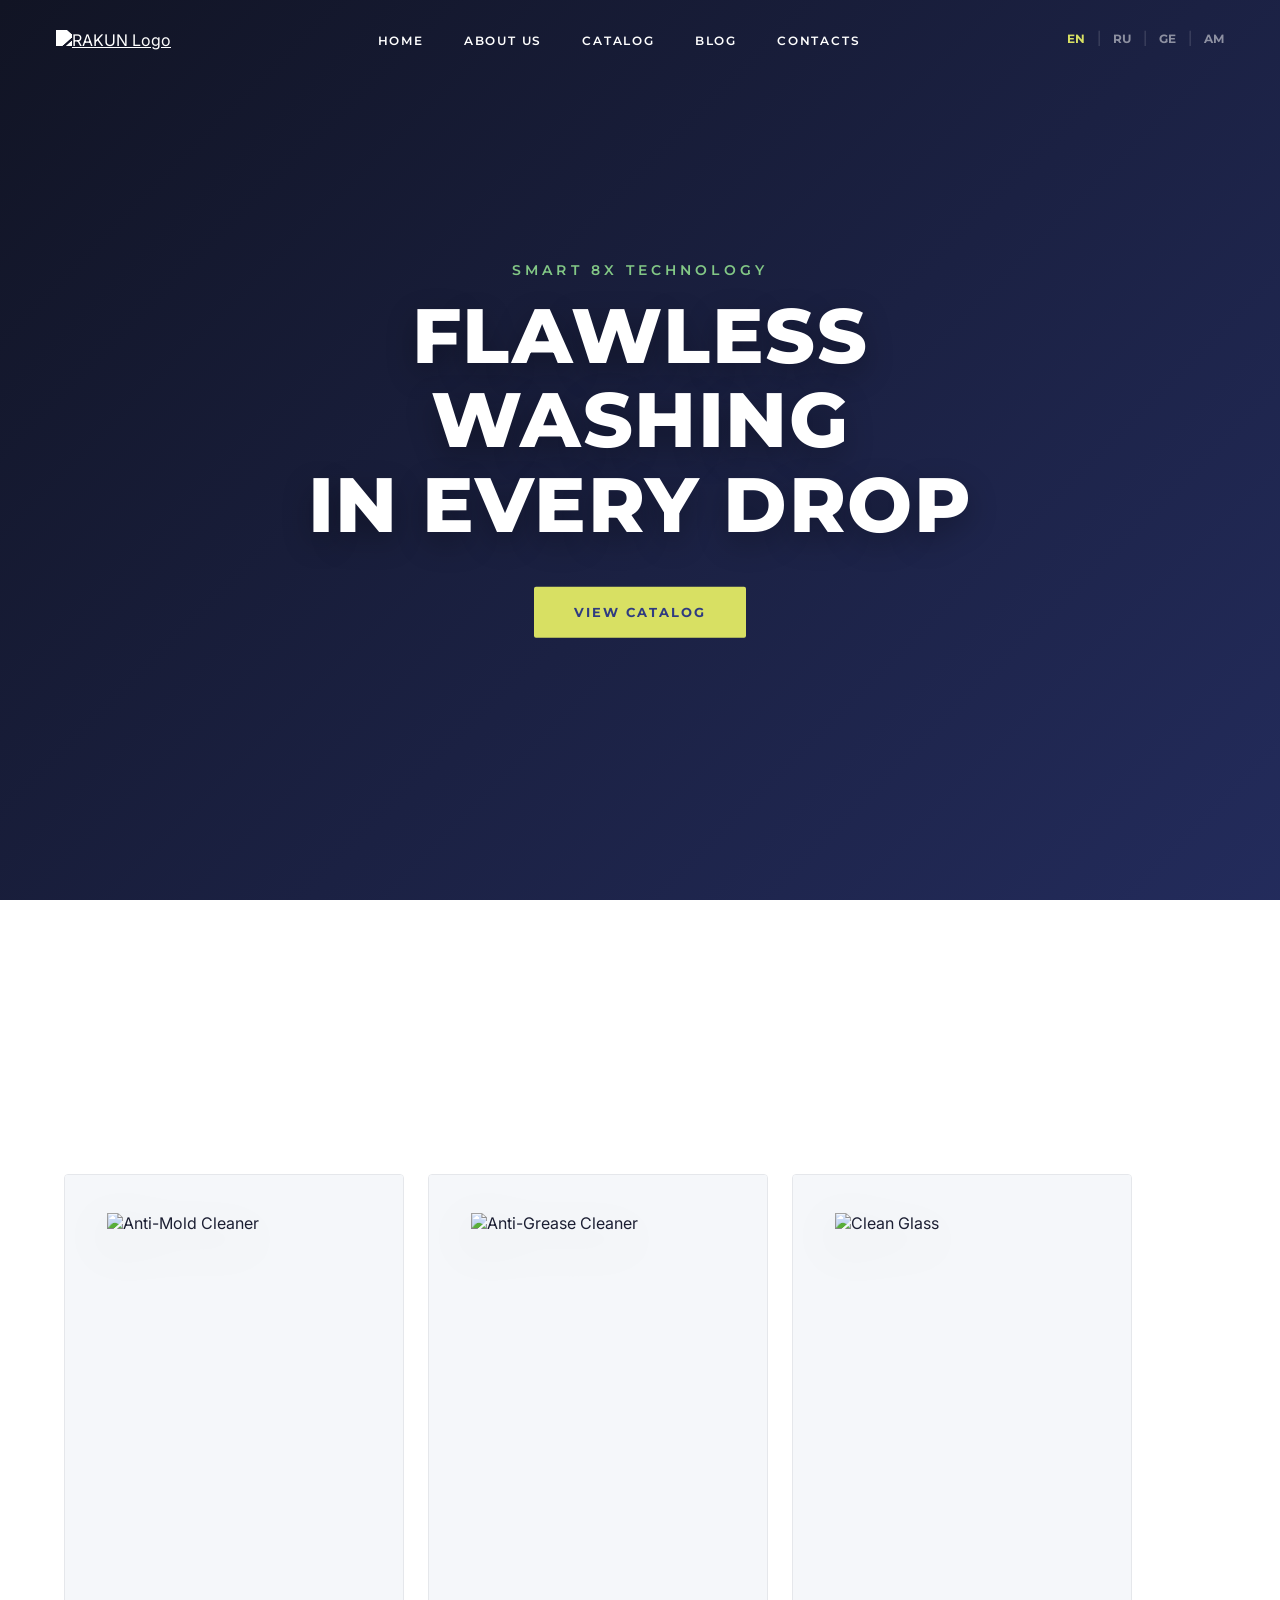
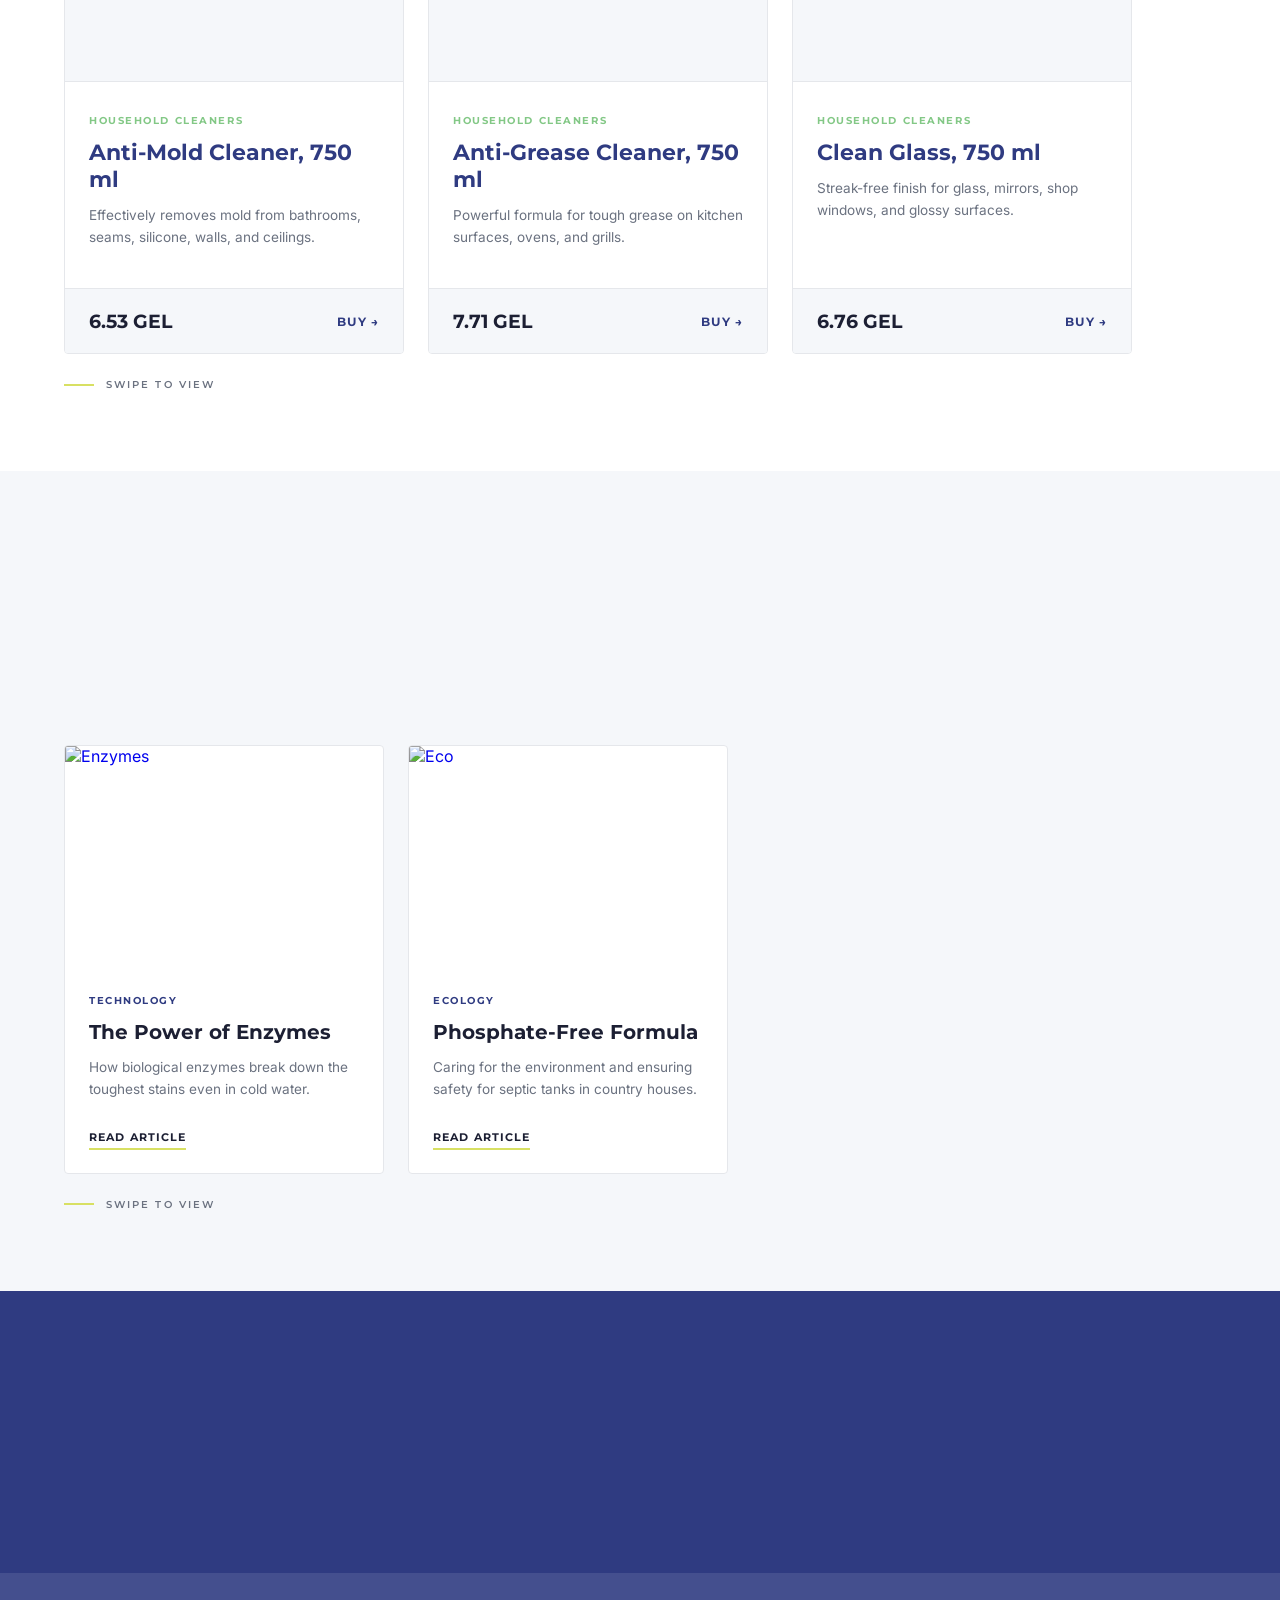
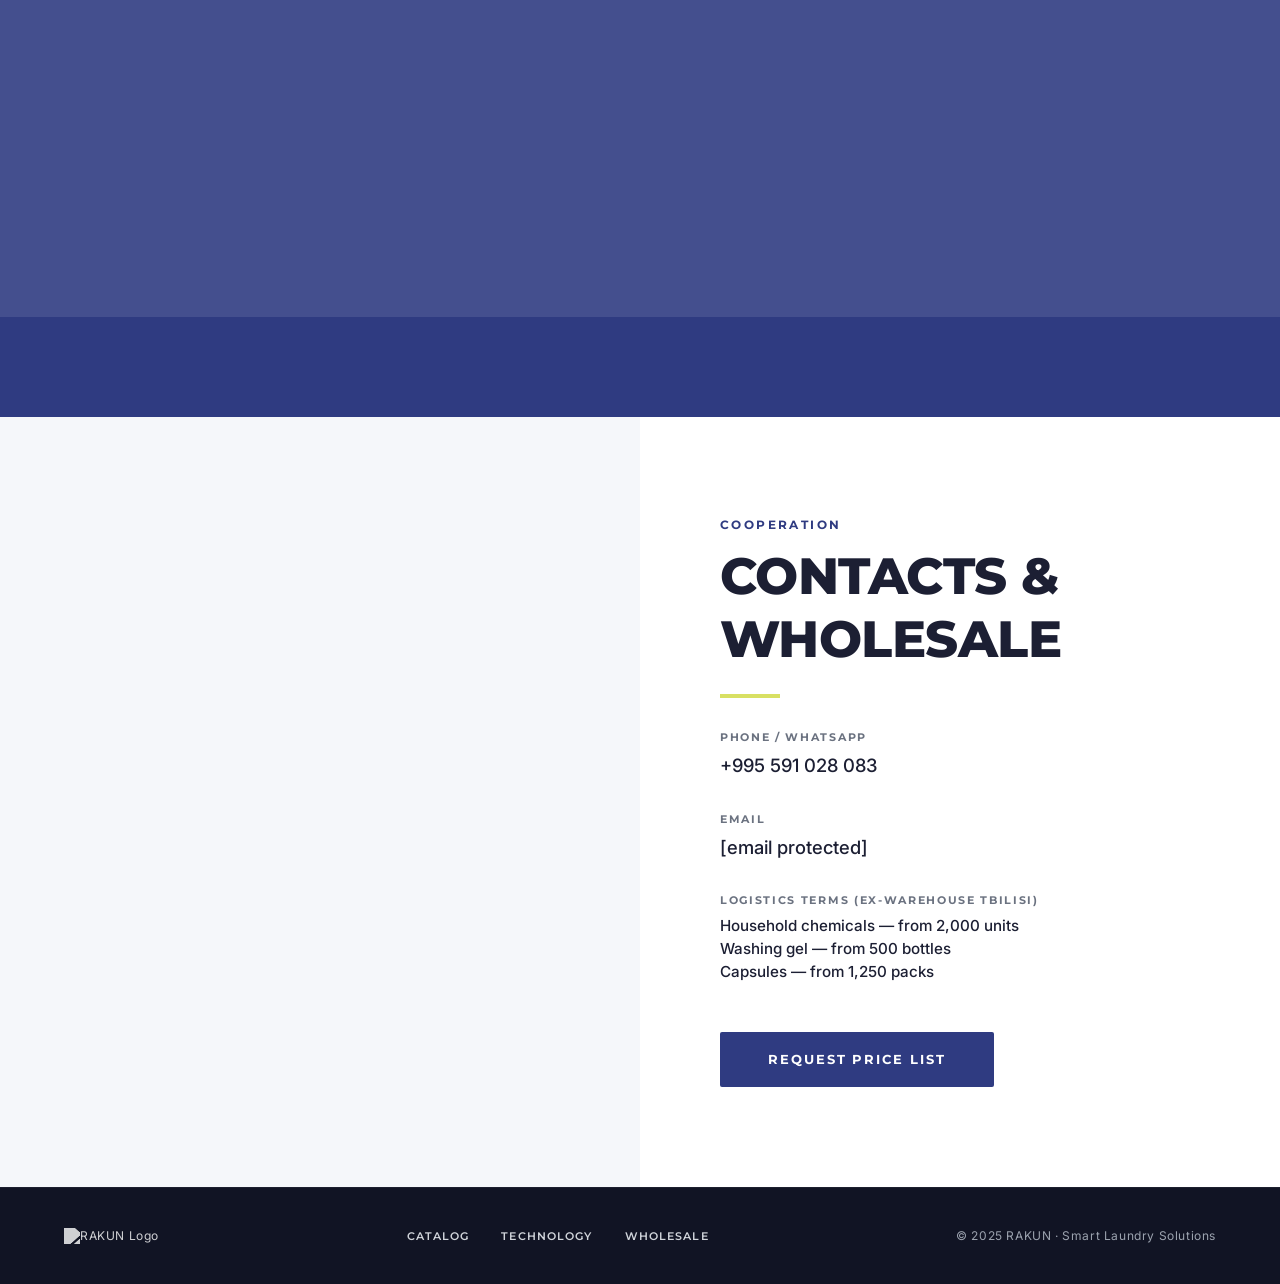
==== commit 4a1cccd0: "Create index.html" ====
--- a/index.html
+++ b/index.html
@@ -301,13 +301,6 @@
     </div>
   </section>
 
-  <!-- STATS -->
-  <div class="stats-row fade-in">
-    <div class="stat-item"><span class="stat-num">8X</span><span class="stat-label">Smart Enzymes</span></div>
-    <div class="stat-item"><span class="stat-num">48h</span><span class="stat-label">Long-Lasting Fragrance</span></div>
-    <div class="stat-item"><span class="stat-num">100%</span><span class="stat-label">Color Protection</span></div>
-    <div class="stat-item"><span class="stat-num">Eco</span><span class="stat-label">Phosphate-Free</span></div>
-  </div>
 
   <!-- PRODUCTS — карточки точно как "Other products in the line" на странице товара -->
   <section id="products" class="drag-section">
@@ -451,13 +444,13 @@
       </div>
       <div class="contact-detail">
         <div class="contact-detail-label">Email</div>
-        <a href="mailto:rakun@rakun.ge" class="contact-detail-value">rakun@rakun.ge</a>
+        <a href="/cdn-cgi/l/email-protection#8af8ebe1ffe4caf8ebe1ffe4a4edef" class="contact-detail-value"><span class="__cf_email__" data-cfemail="1c6e7d7769725c6e7d776972327b79">[email&#160;protected]</span></a>
       </div>
       <div class="contact-detail">
         <div class="contact-detail-label">Logistics Terms (Ex-warehouse Tbilisi)</div>
         <span class="contact-detail-value" style="font-size:0.95rem;">Household chemicals — from 2,000 units<br>Washing gel — from 500 bottles<br>Capsules — from 1,250 packs</span>
       </div>
-      <a href="mailto:rakun@rakun.ge" class="btn-accent">Request Price List</a>
+      <a href="/cdn-cgi/l/email-protection#ea988b819f84aa988b819f84c48d8f" class="btn-accent">Request Price List</a>
     </div>
   </section>
 
@@ -472,7 +465,7 @@
     <span>&#169; 2025 RAKUN · Smart Laundry Solutions</span>
   </footer>
 
-  <script src="https://unpkg.com/flickity@2/dist/flickity.pkgd.min.js"></script>
+  <script data-cfasync="false" src="/cdn-cgi/scripts/5c5dd728/cloudflare-static/email-decode.min.js"></script><script src="https://unpkg.com/flickity@2/dist/flickity.pkgd.min.js"></script>
   <script>
   (function () {
     var carousel = document.querySelector('[data-carousel]');
@@ -537,7 +530,8 @@
     initDragTrack('services-track');
 
     var fadeEls = document.querySelectorAll('.fade-in');
-    var observer = new IntersectionObserver(function(entries) {
+    var observer = new IntersectionObserver
+    (function(entries) {
       entries.forEach(function(entry) {
         if (entry.isIntersecting) entry.target.classList.add('visible');
       });
